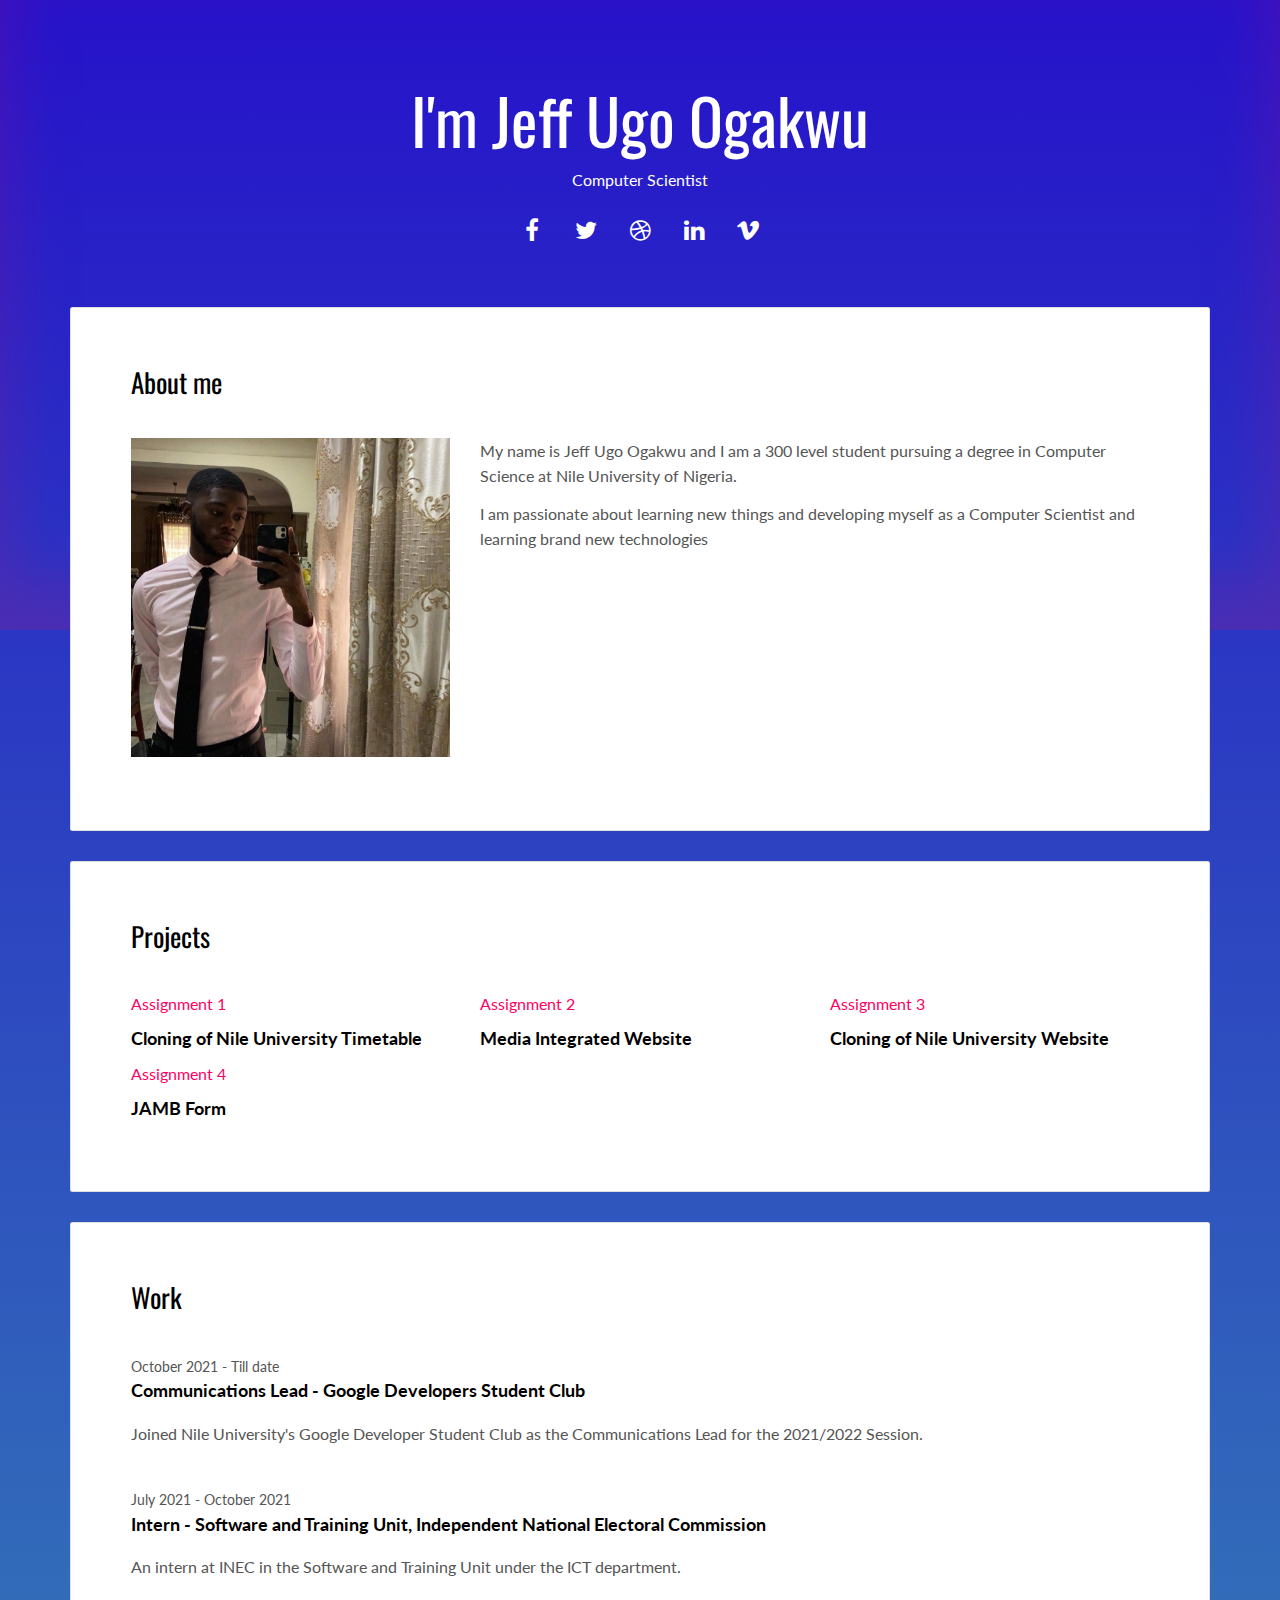
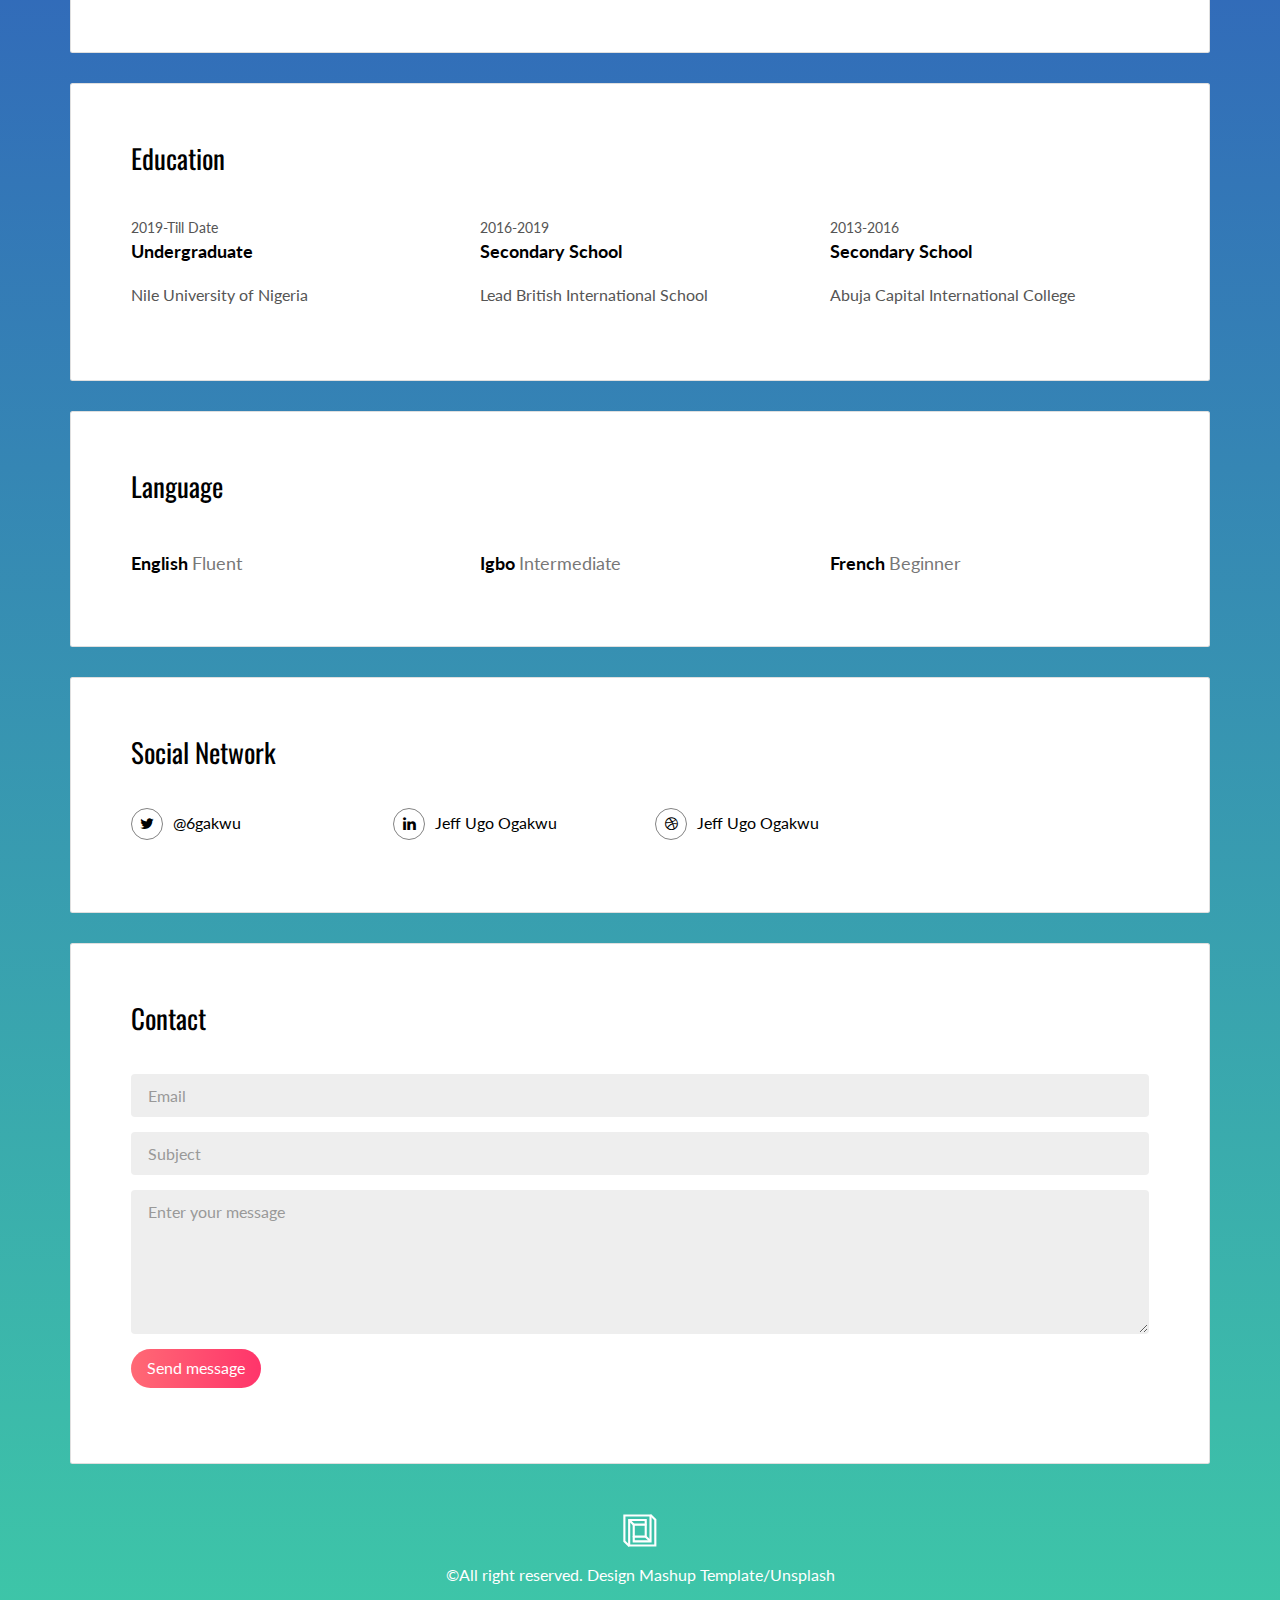
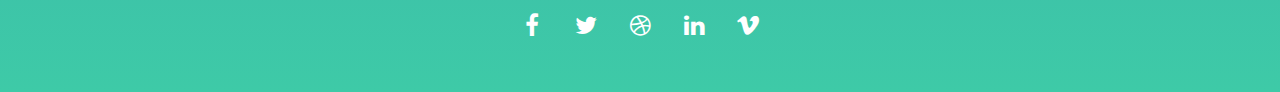
==== index.html @ 8b4cb7ab "i uploaded the files" ====
<!DOCTYPE html>
<html lang="en">

<head>
  <meta charset="UTF-8">
  <meta content="IE=edge" http-equiv="X-UA-Compatible">
  <meta content="width=device-width,initial-scale=1" name="viewport">
  <meta content="description" name="description">
  <meta name="google" content="notranslate" />
  <meta content="Mashup templates have been developped by Orson.io team" name="author">

  <!-- Disable tap highlight on IE -->
  <meta name="msapplication-tap-highlight" content="no">
  
  <link rel="apple-touch-icon" sizes="180x180" href="./assets/apple-icon-180x180.png">
  <link href="./assets/favicon.ico" rel="icon">

  <title>Title page</title>  

<link href="./main.d8e0d294.css" rel="stylesheet"></head>

<body class="">

<!-- Add your content of header -->
<div class="background-color-layer" 
></div>
<main class="content-wrapper">
  <header class="white-text-container section-container">
    <div class="text-center">
      <h1>I'm Jeff Ugo Ogakwu</h1>
      <p>Computer Scientist </p>
      <p>
        <a class="fa-icon fa-icon-2x" href="https://facebook.com/" title="">
          <i class="fa fa-facebook"></i>
        </a>
        <a class="fa-icon fa-icon-2x" href="https://twitter.com/" title="">
          <i class="fa fa-twitter"></i>
        </a>
        <a class="fa-icon fa-icon-2x" href="https://dribbble.com/" title="">
          <i class="fa fa-dribbble"></i>
        </a>
        <a class="fa-icon fa-icon-2x" href="https://www.linkedin.com/" title="">
          <i class="fa fa-linkedin"></i>
        </a>
        <a class="fa-icon fa-icon-2x" href="https://vimeo.com/" title="">
          <i class="fa fa-vimeo"></i>
        </a>
      </p>
    </div>
  </header>



<!-- Add your site or app content here -->
 
 <div class="container">
   <div class="row">
     <div class="col-xs-12">

        <div class="card">
          <div class="card-block">
            <h2>About me</h2>
            <div class="row">
              <div class="col-md-4">
                <p><img src="./assets/images/gaks.jpg" class="img-responsive" alt=""></p>
              </div>
              <div class="col-md-8">

              <p>My name is Jeff Ugo Ogakwu and I am a 300 level student pursuing a degree in Computer Science at Nile University of Nigeria.</p>
              <p> I am passionate about learning new things and developing myself as a Computer Scientist and learning brand new technologies</p>

              </div>
            </div>
          </div>
        </div>

        <div class="card">
          <div class="card-block">
            <h2>Projects</h2>
            <div class="row">
              <div class="col-md-4">
                <a href = "Timetable Clone.html">Assignment 1</a>
                <h3 class="h5">Cloning of Nile University Timetable</h3>
              </div>
              <div class="col-md-4">
                <a href = "media integrated website/index.html">Assignment 2</a>
                <h3 class="h5">Media Integrated Website</h3>
              </div>
              <div class="col-md-4">
                <a href = "clone nile/index.html">Assignment 3</a>
                <h3 class="h5">Cloning of Nile University Website</h3>
              </div>
              <div class="col-md-4">
                <a href = "jamb form/form.html">Assignment 4</a>
                <h3 class="h5">JAMB Form</h3>
              </div>
            </div>
          </div>
        </div>

        <div class="card">
          <div class="card-block">
            <h2>Work</h2>
            <div class="work-experience">
              <small class="date">October 2021 - Till date</small>
              <h3 class="h5 date-title">Communications Lead - Google Developers Student Club</a></h3>
              

              <p>Joined Nile University's Google Developer Student Club as the Communications Lead for the 2021/2022 Session.</p>
            </div>

            <div class="work-experience">
              <small class="date">July 2021 - October 2021</small>
              <h3 class="h5 date-title">Intern - Software and Training Unit, Independent National Electoral Commission </h3>
              
              <p>An intern at INEC in the Software and Training Unit under the ICT department.</p>
            </div>
          </div>
        </div>
        

        <div class="card">
          <div class="card-block">
            <h2>Education</h2>
            <div class="row">
              <div class="col-md-4">
                <div class="education-experience">
                  <small class="date">2019-Till Date</small>
                  <h3 class="h5 date-title">Undergraduate</h3>
                  <p>Nile University of Nigeria</p>
                </div>
                
              </div>
              <div class="col-md-4">
                <div class="education-experience">
                  <small class="date">2016-2019</small>
                  <h3 class="h5 date-title">Secondary School</h3>
                  <p>Lead British International School</p>
                </div>
              </div>
              <div class="col-md-4">
                <div class="education-experience">
                  <small class="date">2013-2016</small>
                  <h3 class="h5 date-title">Secondary School</h3>
                  <p>Abuja Capital International College</p>
                </div>
              </div>
            </div>
          </div>
        </div>
        
        <div class="card">
          <div class="card-block">
            <h2>Language</h2>
            <div class="row">
              <div class="col-md-4">
                <div class="language-experience">
                  <h3 class="h5">English  <small>Fluent</small></h3>
                </div>
              </div>
              <div class="col-md-4">
                <div class="language-experience">
                  <h3 class="h5">Igbo  <small>Intermediate</small></h3>
                </div>
              </div>
              <div class="col-md-4">
                <div class="language-experience">
                  <h3 class="h5">French  <small>Beginner</small></h3>
                </div>
              </div>
            </div>
          </div>
        </div>

        
        
        <div class="card">
          <div class="card-block">
            <h2>Social Network</h2>
            <div class="row">
              <div class="col-md-3">
                <p class="social-buttons"><a href="https://twitter.com/" title=""><span class="social-round-icon fa-icon"><i class="fa fa-twitter"></i></span>@6gakwu</a></p>
              </div>
              <div class="col-md-3">
                <p class="social-buttons"><a href="https://www.linkedin.com/" title=""><span class="social-round-icon fa-icon"><i class="fa fa-linkedin"></i></span>Jeff Ugo Ogakwu</a></p>
              </div>
              <div class="col-md-3">
                <p class="social-buttons"><a href="https://dribbble.com/" title=""><span class="social-round-icon fa-icon"><i class="fa fa-dribbble"></i></span>Jeff Ugo Ogakwu</a></p>
              </div>
            </div>
          </div>
        </div>

        <div class="card">
          <div class="card-block">
            <h2>Contact</h2>
            <form action="" class="reveal-content">
              <div class="form-group">
                <input type="email" class="form-control" id="email" placeholder="Email">
              </div>
              <div class="form-group">
                <input type="text" class="form-control" id="subject" placeholder="Subject">
              </div>
              <div class="form-group">
                <textarea class="form-control" rows="5" placeholder="Enter your message"></textarea>
              </div>
              <div class="form-group">
                <button type="submit" class=" btn btn-primary">Send message</button>
              </div> 
            </form>
          </div>
        </div>
       
     </div>
   </div>
 </div>

</main>
<footer class="footer-container white-text-container text-center">
  <div class="container">
    <div class="row">
      <div class="col-xs-12">
        <p><img src="./assets/images/mashup-icon.svg" alt=""></p>
        
        <p>©All right reserved. Design <a href="http://www.mashup-template.com/" title="Create website with free html template">Mashup Template</a>/<a href="https://unsplash.com/" title="Beautiful Free Images">Unsplash</a></p>
        <p>
          <a class="fa-icon fa-icon-2x" href="https://facebook.com/" title="">
            <i class="fa fa-facebook"></i>
          </a>
          <a class="fa-icon fa-icon-2x" href="https://twitter.com/" title="">
            <i class="fa fa-twitter"></i>
          </a>
          <a class="fa-icon fa-icon-2x" href="https://dribbble.com/" title="">
            <i class="fa fa-dribbble"></i>
          </a>
          <a class="fa-icon fa-icon-2x" href="https://www.linkedin.com/" title="">
            <i class="fa fa-linkedin"></i>
          </a>
          <a class="fa-icon fa-icon-2x" href="https://vimeo.com/" title="">
            <i class="fa fa-vimeo"></i>
          </a>
        </p>
      </div>
    </div>
  </div>
</footer>

<script>
  document.addEventListener("DOMContentLoaded", function (event) {
     scrollRevelation('.card');
  });
</script>
<!-- Google Analytics: change UA-XXXXX-X to be your site's ID 

<script>
  (function (i, s, o, g, r, a, m) {
    i['GoogleAnalyticsObject'] = r; i[r] = i[r] || function () {
      (i[r].q = i[r].q || []).push(arguments)
    }, i[r].l = 1 * new Date(); a = s.createElement(o),
      m = s.getElementsByTagName(o)[0]; a.async = 1; a.src = g; m.parentNode.insertBefore(a, m)
  })(window, document, 'script', '//www.google-analytics.com/analytics.js', 'ga');
  ga('create', 'UA-XXXXX-X', 'auto');
  ga('send', 'pageview');
</script>

--><script type="text/javascript" src="./main.bc58148c.js"></script></body>

</html>
---- main.d8e0d294.css ----
@import url(https://fonts.googleapis.com/css?family=Lato:400,700|Oswald);
@import url(https://maxcdn.bootstrapcdn.com/font-awesome/4.7.0/css/font-awesome.min.css);
/*!
 * Bootstrap v3.3.7 (http://getbootstrap.com)
 * Copyright 2011-2016 Twitter, Inc.
 * Licensed under MIT (https://github.com/twbs/bootstrap/blob/master/LICENSE)
 */

/*! normalize.css v3.0.3 | MIT License | github.com/necolas/normalize.css */

html {
	font-family: sans-serif;
	-ms-text-size-adjust: 100%;
	-webkit-text-size-adjust: 100%
}
body {
	margin: 0
}
article, aside, details, figcaption, figure, footer, header, hgroup, main, menu, nav, section, summary {
	display: block
}
audio, canvas, progress, video {
	display: inline-block;
	vertical-align: baseline
}
audio:not([controls]) {
	display: none;
	height: 0
}
[hidden], template {
	display: none
}
a {
	background-color: transparent
}
a:active, a:hover {
	outline: 0
}
abbr[title] {
	border-bottom: 1px dotted
}
b, strong {
	font-weight: 700
}
dfn {
	font-style: italic
}
h1 {
	font-size: 2em;
	margin: .67em 0
}
mark {
	background: #ff0;
	color: #000
}
small {
	font-size: 80%
}
sub, sup {
	font-size: 75%;
	line-height: 0;
	position: relative;
	vertical-align: baseline
}
sup {
	top: -.5em
}
sub {
	bottom: -.25em
}
img {
	border: 0
}
svg:not(:root) {
	overflow: hidden
}
figure {
	margin: 1em 40px
}
hr {
	box-sizing: content-box;
	height: 0
}
pre {
	overflow: auto
}
code, kbd, pre, samp {
	font-family: monospace, monospace;
	font-size: 1em
}
button, input, optgroup, select, textarea {
	color: inherit;
	font: inherit;
	margin: 0
}
button {
	overflow: visible
}
button, select {
	text-transform: none
}
button, html input[type=button], input[type=reset], input[type=submit] {
	-webkit-appearance: button;
	cursor: pointer
}
button[disabled], html input[disabled] {
	cursor: default
}
button::-moz-focus-inner, input::-moz-focus-inner {
	border: 0;
	padding: 0
}
input {
	line-height: normal
}
input[type=checkbox], input[type=radio] {
	box-sizing: border-box;
	padding: 0
}
input[type=number]::-webkit-inner-spin-button, input[type=number]::-webkit-outer-spin-button {
	height: auto
}
input[type=search] {
	-webkit-appearance: textfield;
	box-sizing: content-box
}
input[type=search]::-webkit-search-cancel-button, input[type=search]::-webkit-search-decoration {
	-webkit-appearance: none
}
fieldset {
	border: 1px solid silver;
	margin: 0 2px;
	padding: .35em .625em .75em
}
textarea {
	overflow: auto
}
optgroup {
	font-weight: 700
}
table {
	border-collapse: collapse;
	border-spacing: 0
}
td, th {
	padding: 0
}
/*! Source: https://github.com/h5bp/html5-boilerplate/blob/master/src/css/main.css */

@media print {
	*, :after, :before {
		background: transparent!important;
		color: #000!important;
		box-shadow: none!important;
		text-shadow: none!important
	}
	a, a:visited {
		text-decoration: underline
	}
	a[href]:after {
		content: " (" attr(href) ")"
	}
	abbr[title]:after {
		content: " (" attr(title) ")"
	}
	a[href^="#"]:after, a[href^="javascript:"]:after {
		content: ""
	}
	blockquote, pre {
		border: 1px solid #999;
		page-break-inside: avoid
	}
	thead {
		display: table-header-group
	}
	img, tr {
		page-break-inside: avoid
	}
	img {
		max-width: 100%!important
	}
	h2, h3, p {
		orphans: 3;
		widows: 3
	}
	h2, h3 {
		page-break-after: avoid
	}
	.navbar {
		display: none
	}
	.btn>.caret, .dropup>.btn>.caret {
		border-top-color: #000!important
	}
	.label {
		border: 1px solid #000
	}
	.table {
		border-collapse: collapse!important
	}
	.table td, .table th {
		background-color: #fff!important
	}
	.table-bordered td, .table-bordered th {
		border: 1px solid #ddd!important
	}
}
*, :after, :before {
	-webkit-box-sizing: border-box;
	-moz-box-sizing: border-box;
	box-sizing: border-box
}
html {
	font-size: 10px;
	-webkit-tap-highlight-color: transparent
}
body {
	font-family: Lato, Helvetica, Arial, sans-serif;
	font-size: 16px;
	line-height: 1.58;
	color: #555;
	background-color: #fff;
}
button, input, select, textarea {
	font-family: inherit;
	font-size: inherit;
	line-height: inherit
}
a {
	color: #ff0060;
	text-decoration: none
}
a:focus, a:hover {
	color: #b30043;
	text-decoration: underline
}
a:focus {
	outline: 5px auto -webkit-focus-ring-color;
	outline-offset: -2px
}
figure {
	margin: 0
}
img {
	vertical-align: middle
}
.img-responsive {
	display: block;
	max-width: 100%;
	height: auto
}
.img-rounded {
	border-radius: 6px
}
.img-thumbnail {
	padding: 4px;
	line-height: 1.58;
	background-color: #fff;
	border: 1px solid #ddd;
	border-radius: 4px;
	-webkit-transition: all .2s ease-in-out;
	-o-transition: all .2s ease-in-out;
	transition: all .2s ease-in-out;
	display: inline-block;
	max-width: 100%;
	height: auto
}
.img-circle {
	border-radius: 50%
}
hr {
	margin-top: 25px;
	margin-bottom: 25px;
	border: 0;
	border-top: 1px solid #eee
}
.sr-only {
	position: absolute;
	width: 1px;
	height: 1px;
	margin: -1px;
	padding: 0;
	overflow: hidden;
	clip: rect(0, 0, 0, 0);
	border: 0
}
.sr-only-focusable:active, .sr-only-focusable:focus {
	position: static;
	width: auto;
	height: auto;
	margin: 0;
	overflow: visible;
	clip: auto
}
[role=button] {
	cursor: pointer
}
.h1, .h2, .h3, .h4, .h5, .h6, h1, h2, h3, h4, h5, h6 {
	font-family: Oswald, Helvetica, Arial, sans-serif;
	font-weight: 400;
	line-height: 1.1;
	color: #000
}
.h1 .small, .h1 small, .h2 .small, .h2 small, .h3 .small, .h3 small, .h4 .small, .h4 small, .h5 .small, .h5 small, .h6 .small, .h6 small, h1 .small, h1 small, h2 .small, h2 small, h3 .small, h3 small, h4 .small, h4 small, h5 .small, h5 small, h6 .small, h6 small {
	font-weight: 400;
	line-height: 1;
	color: #777
}
.h1, .h2, .h3, h1, h2, h3 {
	margin-top: 25px;
	margin-bottom: 12.5px
}
.h1 .small, .h1 small, .h2 .small, .h2 small, .h3 .small, .h3 small, h1 .small, h1 small, h2 .small, h2 small, h3 .small, h3 small {
	font-size: 65%
}
.h4, .h5, .h6, h4, h5, h6 {
	margin-top: 12.5px;
	margin-bottom: 12.5px
}
.h4 .small, .h4 small, .h5 .small, .h5 small, .h6 .small, .h6 small, h4 .small, h4 small, h5 .small, h5 small, h6 .small, h6 small {
	font-size: 75%
}
.h1, h1 {
	font-size: 63px
}
.h2, h2 {
	font-size: 27px
}
.h3, .h4, h3, h4 {
	font-size: 20px
}
.h5, h5 {
	font-size: 18px
}
.h6, h6 {
	font-size: 14px
}
p {
	margin: 0 0 12.5px
}
.lead {
	margin-bottom: 25px;
	font-size: 18px;
	font-weight: 300;
	line-height: 1.4
}
@media (min-width:768px) {
	.lead {
		font-size: 24px
	}
}
.small, small {
	font-size: 87%
}
.mark, mark {
	background-color: #fcf8e3;
	padding: .2em
}
.text-left {
	text-align: left
}
.text-right {
	text-align: right
}
.text-center {
	text-align: center
}
.text-justify {
	text-align: justify
}
.text-nowrap {
	white-space: nowrap
}
.text-lowercase {
	text-transform: lowercase
}
.initialism, .text-uppercase {
	text-transform: uppercase
}
.text-capitalize {
	text-transform: capitalize
}
.text-muted {
	color: #777
}
.text-primary {
	color: #ff0060
}
a.text-primary:focus, a.text-primary:hover {
	color: #cc004d
}
.text-success {
	color: #fff
}
a.text-success:focus, a.text-success:hover {
	color: #e6e6e6
}
.text-info {
	color: #31708f
}
a.text-info:focus, a.text-info:hover {
	color: #245269
}
.text-warning {
	color: #8a6d3b
}
a.text-warning:focus, a.text-warning:hover {
	color: #66512c
}
.text-danger {
	color: #fff
}
a.text-danger:focus, a.text-danger:hover {
	color: #e6e6e6
}
.bg-primary {
	color: #fff;
	background-color: #ff0060
}
a.bg-primary:focus, a.bg-primary:hover {
	background-color: #cc004d
}
.bg-success {
	background-color: #87e329
}
a.bg-success:focus, a.bg-success:hover {
	background-color: #6dc019
}
.bg-info {
	background-color: #d9edf7
}
a.bg-info:focus, a.bg-info:hover {
	background-color: #afd9ee
}
.bg-warning {
	background-color: #fcf8e3
}
a.bg-warning:focus, a.bg-warning:hover {
	background-color: #f7ecb5
}
.bg-danger {
	background-color: #ff2c74
}
a.bg-danger:focus, a.bg-danger:hover {
	background-color: #f80055
}
.page-header {
	padding-bottom: 11.5px;
	margin: 50px 0 25px;
	border-bottom: 1px solid #eee
}
ol, ul {
	margin-top: 0;
	margin-bottom: 12.5px
}
ol ol, ol ul, ul ol, ul ul {
	margin-bottom: 0
}
.list-inline, .list-unstyled {
	padding-left: 0;
	list-style: none
}
.list-inline {
	margin-left: -5px
}
.list-inline>li {
	display: inline-block;
	padding-left: 5px;
	padding-right: 5px
}
dl {
	margin-top: 0;
	margin-bottom: 25px
}
dd, dt {
	line-height: 1.58
}
dt {
	font-weight: 700
}
dd {
	margin-left: 0
}
.dl-horizontal dd:after, .dl-horizontal dd:before {
	content: " ";
	display: table
}
.dl-horizontal dd:after {
	clear: both
}
@media (min-width:768px) {
	.dl-horizontal dt {
		float: left;
		width: 160px;
		clear: left;
		text-align: right;
		overflow: hidden;
		text-overflow: ellipsis;
		white-space: nowrap
	}
	.dl-horizontal dd {
		margin-left: 180px
	}
}
abbr[data-original-title], abbr[title] {
	cursor: help;
	border-bottom: 1px dotted #777
}
.initialism {
	font-size: 90%
}
blockquote {
	padding: 12.5px 25px;
	margin: 0 0 25px;
	font-size: 20px;
	border-left: 5px solid #eee
}
blockquote ol:last-child, blockquote p:last-child, blockquote ul:last-child {
	margin-bottom: 0
}
blockquote .small, blockquote footer, blockquote small {
	display: block;
	font-size: 80%;
	line-height: 1.58;
	color: #777
}
blockquote .small:before, blockquote footer:before, blockquote small:before {
	content: "\2014   \A0"
}
.blockquote-reverse, blockquote.pull-right {
	padding-right: 15px;
	padding-left: 0;
	border-right: 5px solid #eee;
	border-left: 0;
	text-align: right
}
.blockquote-reverse .small:before, .blockquote-reverse footer:before, .blockquote-reverse small:before, blockquote.pull-right .small:before, blockquote.pull-right footer:before, blockquote.pull-right small:before {
	content: ""
}
.blockquote-reverse .small:after, .blockquote-reverse footer:after, .blockquote-reverse small:after, blockquote.pull-right .small:after, blockquote.pull-right footer:after, blockquote.pull-right small:after {
	content: "\A0   \2014"
}
address {
	margin-bottom: 25px;
	font-style: normal;
	line-height: 1.58
}
code, kbd, pre, samp {
	font-family: Menlo, Monaco, Consolas, Courier New, monospace
}
code {
	color: #c7254e;
	background-color: #f9f2f4;
	border-radius: 4px
}
code, kbd {
	padding: 2px 4px;
	font-size: 90%
}
kbd {
	color: #fff;
	background-color: #333;
	border-radius: 3px;
	box-shadow: inset 0 -1px 0 rgba(0, 0, 0, .25)
}
kbd kbd {
	padding: 0;
	font-size: 100%;
	font-weight: 700;
	box-shadow: none
}
pre {
	display: block;
	padding: 12px;
	margin: 0 0 12.5px;
	font-size: 15px;
	line-height: 1.58;
	word-break: break-all;
	word-wrap: break-word;
	color: #333;
	background-color: #f5f5f5;
	border: 1px solid #ccc;
	border-radius: 4px
}
pre code {
	padding: 0;
	font-size: inherit;
	color: inherit;
	white-space: pre-wrap;
	background-color: transparent;
	border-radius: 0
}
.pre-scrollable {
	max-height: 340px;
	overflow-y: scroll
}
.container {
	margin-right: auto;
	margin-left: auto;
	padding-left: 15px;
	padding-right: 15px
}
.container:after, .container:before {
	content: " ";
	display: table
}
.container:after {
	clear: both
}
@media (min-width:768px) {
	.container {
		width: 750px
	}
}
@media (min-width:992px) {
	.container {
		width: 970px
	}
}
@media (min-width:1200px) {
	.container {
		width: 1170px
	}
}
.container-fluid {
	margin-right: auto;
	margin-left: auto;
	padding-left: 15px;
	padding-right: 15px
}
.container-fluid:after, .container-fluid:before {
	content: " ";
	display: table
}
.container-fluid:after {
	clear: both
}
.row {
	margin-left: -15px;
	margin-right: -15px
}
.row:after, .row:before {
	content: " ";
	display: table
}
.row:after {
	clear: both
}
.col-lg-1, .col-lg-2, .col-lg-3, .col-lg-4, .col-lg-5, .col-lg-6, .col-lg-7, .col-lg-8, .col-lg-9, .col-lg-10, .col-lg-11, .col-lg-12, .col-md-1, .col-md-2, .col-md-3, .col-md-4, .col-md-5, .col-md-6, .col-md-7, .col-md-8, .col-md-9, .col-md-10, .col-md-11, .col-md-12, .col-sm-1, .col-sm-2, .col-sm-3, .col-sm-4, .col-sm-5, .col-sm-6, .col-sm-7, .col-sm-8, .col-sm-9, .col-sm-10, .col-sm-11, .col-sm-12, .col-xs-1, .col-xs-2, .col-xs-3, .col-xs-4, .col-xs-5, .col-xs-6, .col-xs-7, .col-xs-8, .col-xs-9, .col-xs-10, .col-xs-11, .col-xs-12 {
	position: relative;
	min-height: 1px;
	padding-left: 15px;
	padding-right: 15px
}
.col-xs-1, .col-xs-2, .col-xs-3, .col-xs-4, .col-xs-5, .col-xs-6, .col-xs-7, .col-xs-8, .col-xs-9, .col-xs-10, .col-xs-11, .col-xs-12 {
	float: left
}
.col-xs-1 {
	width: 8.33333%
}
.col-xs-2 {
	width: 16.66667%
}
.col-xs-3 {
	width: 25%
}
.col-xs-4 {
	width: 33.33333%
}
.col-xs-5 {
	width: 41.66667%
}
.col-xs-6 {
	width: 50%
}
.col-xs-7 {
	width: 58.33333%
}
.col-xs-8 {
	width: 66.66667%
}
.col-xs-9 {
	width: 75%
}
.col-xs-10 {
	width: 83.33333%
}
.col-xs-11 {
	width: 91.66667%
}
.col-xs-12 {
	width: 100%
}
.col-xs-pull-0 {
	right: auto
}
.col-xs-pull-1 {
	right: 8.33333%
}
.col-xs-pull-2 {
	right: 16.66667%
}
.col-xs-pull-3 {
	right: 25%
}
.col-xs-pull-4 {
	right: 33.33333%
}
.col-xs-pull-5 {
	right: 41.66667%
}
.col-xs-pull-6 {
	right: 50%
}
.col-xs-pull-7 {
	right: 58.33333%
}
.col-xs-pull-8 {
	right: 66.66667%
}
.col-xs-pull-9 {
	right: 75%
}
.col-xs-pull-10 {
	right: 83.33333%
}
.col-xs-pull-11 {
	right: 91.66667%
}
.col-xs-pull-12 {
	right: 100%
}
.col-xs-push-0 {
	left: auto
}
.col-xs-push-1 {
	left: 8.33333%
}
.col-xs-push-2 {
	left: 16.66667%
}
.col-xs-push-3 {
	left: 25%
}
.col-xs-push-4 {
	left: 33.33333%
}
.col-xs-push-5 {
	left: 41.66667%
}
.col-xs-push-6 {
	left: 50%
}
.col-xs-push-7 {
	left: 58.33333%
}
.col-xs-push-8 {
	left: 66.66667%
}
.col-xs-push-9 {
	left: 75%
}
.col-xs-push-10 {
	left: 83.33333%
}
.col-xs-push-11 {
	left: 91.66667%
}
.col-xs-push-12 {
	left: 100%
}
.col-xs-offset-0 {
	margin-left: 0
}
.col-xs-offset-1 {
	margin-left: 8.33333%
}
.col-xs-offset-2 {
	margin-left: 16.66667%
}
.col-xs-offset-3 {
	margin-left: 25%
}
.col-xs-offset-4 {
	margin-left: 33.33333%
}
.col-xs-offset-5 {
	margin-left: 41.66667%
}
.col-xs-offset-6 {
	margin-left: 50%
}
.col-xs-offset-7 {
	margin-left: 58.33333%
}
.col-xs-offset-8 {
	margin-left: 66.66667%
}
.col-xs-offset-9 {
	margin-left: 75%
}
.col-xs-offset-10 {
	margin-left: 83.33333%
}
.col-xs-offset-11 {
	margin-left: 91.66667%
}
.col-xs-offset-12 {
	margin-left: 100%
}
@media (min-width:768px) {
	.col-sm-1, .col-sm-2, .col-sm-3, .col-sm-4, .col-sm-5, .col-sm-6, .col-sm-7, .col-sm-8, .col-sm-9, .col-sm-10, .col-sm-11, .col-sm-12 {
		float: left
	}
	.col-sm-1 {
		width: 8.33333%
	}
	.col-sm-2 {
		width: 16.66667%
	}
	.col-sm-3 {
		width: 25%
	}
	.col-sm-4 {
		width: 33.33333%
	}
	.col-sm-5 {
		width: 41.66667%
	}
	.col-sm-6 {
		width: 50%
	}
	.col-sm-7 {
		width: 58.33333%
	}
	.col-sm-8 {
		width: 66.66667%
	}
	.col-sm-9 {
		width: 75%
	}
	.col-sm-10 {
		width: 83.33333%
	}
	.col-sm-11 {
		width: 91.66667%
	}
	.col-sm-12 {
		width: 100%
	}
	.col-sm-pull-0 {
		right: auto
	}
	.col-sm-pull-1 {
		right: 8.33333%
	}
	.col-sm-pull-2 {
		right: 16.66667%
	}
	.col-sm-pull-3 {
		right: 25%
	}
	.col-sm-pull-4 {
		right: 33.33333%
	}
	.col-sm-pull-5 {
		right: 41.66667%
	}
	.col-sm-pull-6 {
		right: 50%
	}
	.col-sm-pull-7 {
		right: 58.33333%
	}
	.col-sm-pull-8 {
		right: 66.66667%
	}
	.col-sm-pull-9 {
		right: 75%
	}
	.col-sm-pull-10 {
		right: 83.33333%
	}
	.col-sm-pull-11 {
		right: 91.66667%
	}
	.col-sm-pull-12 {
		right: 100%
	}
	.col-sm-push-0 {
		left: auto
	}
	.col-sm-push-1 {
		left: 8.33333%
	}
	.col-sm-push-2 {
		left: 16.66667%
	}
	.col-sm-push-3 {
		left: 25%
	}
	.col-sm-push-4 {
		left: 33.33333%
	}
	.col-sm-push-5 {
		left: 41.66667%
	}
	.col-sm-push-6 {
		left: 50%
	}
	.col-sm-push-7 {
		left: 58.33333%
	}
	.col-sm-push-8 {
		left: 66.66667%
	}
	.col-sm-push-9 {
		left: 75%
	}
	.col-sm-push-10 {
		left: 83.33333%
	}
	.col-sm-push-11 {
		left: 91.66667%
	}
	.col-sm-push-12 {
		left: 100%
	}
	.col-sm-offset-0 {
		margin-left: 0
	}
	.col-sm-offset-1 {
		margin-left: 8.33333%
	}
	.col-sm-offset-2 {
		margin-left: 16.66667%
	}
	.col-sm-offset-3 {
		margin-left: 25%
	}
	.col-sm-offset-4 {
		margin-left: 33.33333%
	}
	.col-sm-offset-5 {
		margin-left: 41.66667%
	}
	.col-sm-offset-6 {
		margin-left: 50%
	}
	.col-sm-offset-7 {
		margin-left: 58.33333%
	}
	.col-sm-offset-8 {
		margin-left: 66.66667%
	}
	.col-sm-offset-9 {
		margin-left: 75%
	}
	.col-sm-offset-10 {
		margin-left: 83.33333%
	}
	.col-sm-offset-11 {
		margin-left: 91.66667%
	}
	.col-sm-offset-12 {
		margin-left: 100%
	}
}
@media (min-width:992px) {
	.col-md-1, .col-md-2, .col-md-3, .col-md-4, .col-md-5, .col-md-6, .col-md-7, .col-md-8, .col-md-9, .col-md-10, .col-md-11, .col-md-12 {
		float: left
	}
	.col-md-1 {
		width: 8.33333%
	}
	.col-md-2 {
		width: 16.66667%
	}
	.col-md-3 {
		width: 25%
	}
	.col-md-4 {
		width: 33.33333%
	}
	.col-md-5 {
		width: 41.66667%
	}
	.col-md-6 {
		width: 50%
	}
	.col-md-7 {
		width: 58.33333%
	}
	.col-md-8 {
		width: 66.66667%
	}
	.col-md-9 {
		width: 75%
	}
	.col-md-10 {
		width: 83.33333%
	}
	.col-md-11 {
		width: 91.66667%
	}
	.col-md-12 {
		width: 100%
	}
	.col-md-pull-0 {
		right: auto
	}
	.col-md-pull-1 {
		right: 8.33333%
	}
	.col-md-pull-2 {
		right: 16.66667%
	}
	.col-md-pull-3 {
		right: 25%
	}
	.col-md-pull-4 {
		right: 33.33333%
	}
	.col-md-pull-5 {
		right: 41.66667%
	}
	.col-md-pull-6 {
		right: 50%
	}
	.col-md-pull-7 {
		right: 58.33333%
	}
	.col-md-pull-8 {
		right: 66.66667%
	}
	.col-md-pull-9 {
		right: 75%
	}
	.col-md-pull-10 {
		right: 83.33333%
	}
	.col-md-pull-11 {
		right: 91.66667%
	}
	.col-md-pull-12 {
		right: 100%
	}
	.col-md-push-0 {
		left: auto
	}
	.col-md-push-1 {
		left: 8.33333%
	}
	.col-md-push-2 {
		left: 16.66667%
	}
	.col-md-push-3 {
		left: 25%
	}
	.col-md-push-4 {
		left: 33.33333%
	}
	.col-md-push-5 {
		left: 41.66667%
	}
	.col-md-push-6 {
		left: 50%
	}
	.col-md-push-7 {
		left: 58.33333%
	}
	.col-md-push-8 {
		left: 66.66667%
	}
	.col-md-push-9 {
		left: 75%
	}
	.col-md-push-10 {
		left: 83.33333%
	}
	.col-md-push-11 {
		left: 91.66667%
	}
	.col-md-push-12 {
		left: 100%
	}
	.col-md-offset-0 {
		margin-left: 0
	}
	.col-md-offset-1 {
		margin-left: 8.33333%
	}
	.col-md-offset-2 {
		margin-left: 16.66667%
	}
	.col-md-offset-3 {
		margin-left: 25%
	}
	.col-md-offset-4 {
		margin-left: 33.33333%
	}
	.col-md-offset-5 {
		margin-left: 41.66667%
	}
	.col-md-offset-6 {
		margin-left: 50%
	}
	.col-md-offset-7 {
		margin-left: 58.33333%
	}
	.col-md-offset-8 {
		margin-left: 66.66667%
	}
	.col-md-offset-9 {
		margin-left: 75%
	}
	.col-md-offset-10 {
		margin-left: 83.33333%
	}
	.col-md-offset-11 {
		margin-left: 91.66667%
	}
	.col-md-offset-12 {
		margin-left: 100%
	}
}
@media (min-width:1200px) {
	.col-lg-1, .col-lg-2, .col-lg-3, .col-lg-4, .col-lg-5, .col-lg-6, .col-lg-7, .col-lg-8, .col-lg-9, .col-lg-10, .col-lg-11, .col-lg-12 {
		float: left
	}
	.col-lg-1 {
		width: 8.33333%
	}
	.col-lg-2 {
		width: 16.66667%
	}
	.col-lg-3 {
		width: 25%
	}
	.col-lg-4 {
		width: 33.33333%
	}
	.col-lg-5 {
		width: 41.66667%
	}
	.col-lg-6 {
		width: 50%
	}
	.col-lg-7 {
		width: 58.33333%
	}
	.col-lg-8 {
		width: 66.66667%
	}
	.col-lg-9 {
		width: 75%
	}
	.col-lg-10 {
		width: 83.33333%
	}
	.col-lg-11 {
		width: 91.66667%
	}
	.col-lg-12 {
		width: 100%
	}
	.col-lg-pull-0 {
		right: auto
	}
	.col-lg-pull-1 {
		right: 8.33333%
	}
	.col-lg-pull-2 {
		right: 16.66667%
	}
	.col-lg-pull-3 {
		right: 25%
	}
	.col-lg-pull-4 {
		right: 33.33333%
	}
	.col-lg-pull-5 {
		right: 41.66667%
	}
	.col-lg-pull-6 {
		right: 50%
	}
	.col-lg-pull-7 {
		right: 58.33333%
	}
	.col-lg-pull-8 {
		right: 66.66667%
	}
	.col-lg-pull-9 {
		right: 75%
	}
	.col-lg-pull-10 {
		right: 83.33333%
	}
	.col-lg-pull-11 {
		right: 91.66667%
	}
	.col-lg-pull-12 {
		right: 100%
	}
	.col-lg-push-0 {
		left: auto
	}
	.col-lg-push-1 {
		left: 8.33333%
	}
	.col-lg-push-2 {
		left: 16.66667%
	}
	.col-lg-push-3 {
		left: 25%
	}
	.col-lg-push-4 {
		left: 33.33333%
	}
	.col-lg-push-5 {
		left: 41.66667%
	}
	.col-lg-push-6 {
		left: 50%
	}
	.col-lg-push-7 {
		left: 58.33333%
	}
	.col-lg-push-8 {
		left: 66.66667%
	}
	.col-lg-push-9 {
		left: 75%
	}
	.col-lg-push-10 {
		left: 83.33333%
	}
	.col-lg-push-11 {
		left: 91.66667%
	}
	.col-lg-push-12 {
		left: 100%
	}
	.col-lg-offset-0 {
		margin-left: 0
	}
	.col-lg-offset-1 {
		margin-left: 8.33333%
	}
	.col-lg-offset-2 {
		margin-left: 16.66667%
	}
	.col-lg-offset-3 {
		margin-left: 25%
	}
	.col-lg-offset-4 {
		margin-left: 33.33333%
	}
	.col-lg-offset-5 {
		margin-left: 41.66667%
	}
	.col-lg-offset-6 {
		margin-left: 50%
	}
	.col-lg-offset-7 {
		margin-left: 58.33333%
	}
	.col-lg-offset-8 {
		margin-left: 66.66667%
	}
	.col-lg-offset-9 {
		margin-left: 75%
	}
	.col-lg-offset-10 {
		margin-left: 83.33333%
	}
	.col-lg-offset-11 {
		margin-left: 91.66667%
	}
	.col-lg-offset-12 {
		margin-left: 100%
	}
}
table {
	background-color: transparent
}
caption {
	padding-top: 8px;
	padding-bottom: 8px;
	color: #777
}
caption, th {
	text-align: left
}
.table {
	width: 100%;
	max-width: 100%;
	margin-bottom: 25px
}
.table>tbody>tr>td, .table>tbody>tr>th, .table>tfoot>tr>td, .table>tfoot>tr>th, .table>thead>tr>td, .table>thead>tr>th {
	padding: 8px;
	line-height: 1.58;
	vertical-align: top;
	border-top: 1px solid #ddd
}
.table>thead>tr>th {
	vertical-align: bottom;
	border-bottom: 2px solid #ddd
}
.table>caption+thead>tr:first-child>td, .table>caption+thead>tr:first-child>th, .table>colgroup+thead>tr:first-child>td, .table>colgroup+thead>tr:first-child>th, .table>thead:first-child>tr:first-child>td, .table>thead:first-child>tr:first-child>th {
	border-top: 0
}
.table>tbody+tbody {
	border-top: 2px solid #ddd
}
.table .table {
	background-color: #fff
}
.table-condensed>tbody>tr>td, .table-condensed>tbody>tr>th, .table-condensed>tfoot>tr>td, .table-condensed>tfoot>tr>th, .table-condensed>thead>tr>td, .table-condensed>thead>tr>th {
	padding: 5px
}
.table-bordered, .table-bordered>tbody>tr>td, .table-bordered>tbody>tr>th, .table-bordered>tfoot>tr>td, .table-bordered>tfoot>tr>th, .table-bordered>thead>tr>td, .table-bordered>thead>tr>th {
	border: 1px solid #ddd
}
.table-bordered>thead>tr>td, .table-bordered>thead>tr>th {
	border-bottom-width: 2px
}
.table-striped>tbody>tr:nth-of-type(odd) {
	background-color: #f9f9f9
}
.table-hover>tbody>tr:hover {
	background-color: #f5f5f5
}
table col[class*=col-] {
	position: static;
	float: none;
	display: table-column
}
table td[class*=col-], table th[class*=col-] {
	position: static;
	float: none;
	display: table-cell
}
.table>tbody>tr.active>td, .table>tbody>tr.active>th, .table>tbody>tr>td.active, .table>tbody>tr>th.active, .table>tfoot>tr.active>td, .table>tfoot>tr.active>th, .table>tfoot>tr>td.active, .table>tfoot>tr>th.active, .table>thead>tr.active>td, .table>thead>tr.active>th, .table>thead>tr>td.active, .table>thead>tr>th.active {
	background-color: #f5f5f5
}
.table-hover>tbody>tr.active:hover>td, .table-hover>tbody>tr.active:hover>th, .table-hover>tbody>tr:hover>.active, .table-hover>tbody>tr>td.active:hover, .table-hover>tbody>tr>th.active:hover {
	background-color: #e8e8e8
}
.table>tbody>tr.success>td, .table>tbody>tr.success>th, .table>tbody>tr>td.success, .table>tbody>tr>th.success, .table>tfoot>tr.success>td, .table>tfoot>tr.success>th, .table>tfoot>tr>td.success, .table>tfoot>tr>th.success, .table>thead>tr.success>td, .table>thead>tr.success>th, .table>thead>tr>td.success, .table>thead>tr>th.success {
	background-color: #87e329
}
.table-hover>tbody>tr.success:hover>td, .table-hover>tbody>tr.success:hover>th, .table-hover>tbody>tr:hover>.success, .table-hover>tbody>tr>td.success:hover, .table-hover>tbody>tr>th.success:hover {
	background-color: #7ad61c
}
.table>tbody>tr.info>td, .table>tbody>tr.info>th, .table>tbody>tr>td.info, .table>tbody>tr>th.info, .table>tfoot>tr.info>td, .table>tfoot>tr.info>th, .table>tfoot>tr>td.info, .table>tfoot>tr>th.info, .table>thead>tr.info>td, .table>thead>tr.info>th, .table>thead>tr>td.info, .table>thead>tr>th.info {
	background-color: #d9edf7
}
.table-hover>tbody>tr.info:hover>td, .table-hover>tbody>tr.info:hover>th, .table-hover>tbody>tr:hover>.info, .table-hover>tbody>tr>td.info:hover, .table-hover>tbody>tr>th.info:hover {
	background-color: #c4e3f3
}
.table>tbody>tr.warning>td, .table>tbody>tr.warning>th, .table>tbody>tr>td.warning, .table>tbody>tr>th.warning, .table>tfoot>tr.warning>td, .table>tfoot>tr.warning>th, .table>tfoot>tr>td.warning, .table>tfoot>tr>th.warning, .table>thead>tr.warning>td, .table>thead>tr.warning>th, .table>thead>tr>td.warning, .table>thead>tr>th.warning {
	background-color: #fcf8e3
}
.table-hover>tbody>tr.warning:hover>td, .table-hover>tbody>tr.warning:hover>th, .table-hover>tbody>tr:hover>.warning, .table-hover>tbody>tr>td.warning:hover, .table-hover>tbody>tr>th.warning:hover {
	background-color: #faf2cc
}
.table>tbody>tr.danger>td, .table>tbody>tr.danger>th, .table>tbody>tr>td.danger, .table>tbody>tr>th.danger, .table>tfoot>tr.danger>td, .table>tfoot>tr.danger>th, .table>tfoot>tr>td.danger, .table>tfoot>tr>th.danger, .table>thead>tr.danger>td, .table>thead>tr.danger>th, .table>thead>tr>td.danger, .table>thead>tr>th.danger {
	background-color: #ff2c74
}
.table-hover>tbody>tr.danger:hover>td, .table-hover>tbody>tr.danger:hover>th, .table-hover>tbody>tr:hover>.danger, .table-hover>tbody>tr>td.danger:hover, .table-hover>tbody>tr>th.danger:hover {
	background-color: #ff1363
}
.table-responsive {
	overflow-x: auto;
	min-height: .01%
}
@media screen and (max-width:767px) {
	.table-responsive {
		width: 100%;
		margin-bottom: 18.75px;
		overflow-y: hidden;
		-ms-overflow-style: -ms-autohiding-scrollbar;
		border: 1px solid #ddd
	}
	.table-responsive>.table {
		margin-bottom: 0
	}
	.table-responsive>.table>tbody>tr>td, .table-responsive>.table>tbody>tr>th, .table-responsive>.table>tfoot>tr>td, .table-responsive>.table>tfoot>tr>th, .table-responsive>.table>thead>tr>td, .table-responsive>.table>thead>tr>th {
		white-space: nowrap
	}
	.table-responsive>.table-bordered {
		border: 0
	}
	.table-responsive>.table-bordered>tbody>tr>td:first-child, .table-responsive>.table-bordered>tbody>tr>th:first-child, .table-responsive>.table-bordered>tfoot>tr>td:first-child, .table-responsive>.table-bordered>tfoot>tr>th:first-child, .table-responsive>.table-bordered>thead>tr>td:first-child, .table-responsive>.table-bordered>thead>tr>th:first-child {
		border-left: 0
	}
	.table-responsive>.table-bordered>tbody>tr>td:last-child, .table-responsive>.table-bordered>tbody>tr>th:last-child, .table-responsive>.table-bordered>tfoot>tr>td:last-child, .table-responsive>.table-bordered>tfoot>tr>th:last-child, .table-responsive>.table-bordered>thead>tr>td:last-child, .table-responsive>.table-bordered>thead>tr>th:last-child {
		border-right: 0
	}
	.table-responsive>.table-bordered>tbody>tr:last-child>td, .table-responsive>.table-bordered>tbody>tr:last-child>th, .table-responsive>.table-bordered>tfoot>tr:last-child>td, .table-responsive>.table-bordered>tfoot>tr:last-child>th {
		border-bottom: 0
	}
}
fieldset {
	margin: 0;
	min-width: 0
}
fieldset, legend {
	padding: 0;
	border: 0
}
legend {
	display: block;
	width: 100%;
	margin-bottom: 25px;
	font-size: 24px;
	line-height: inherit;
	color: #333;
	border-bottom: 1px solid #e5e5e5
}
label {
	display: inline-block;
	max-width: 100%;
	margin-bottom: 5px;
	font-weight: 700
}
input[type=search] {
	-webkit-box-sizing: border-box;
	-moz-box-sizing: border-box;
	box-sizing: border-box
}
input[type=checkbox], input[type=radio] {
	margin: 4px 0 0;
	margin-top: 1px\9;
	line-height: normal
}
input[type=file] {
	display: block
}
input[type=range] {
	display: block;
	width: 100%
}
select[multiple], select[size] {
	height: auto
}
input[type=checkbox]:focus, input[type=file]:focus, input[type=radio]:focus {
	outline: 5px auto -webkit-focus-ring-color;
	outline-offset: -2px
}
output {
	padding-top: 9px
}
.form-control, output {
	display: block;
	font-size: 16px;
	line-height: 1.58;
	color: #555
}
.form-control {
	width: 100%;
	height: 43px;
	padding: 8px 16px;
	background-color: #eee;
	background-image: none;
	border: 1px solid transparent;
	border-radius: 4px;
	-webkit-box-shadow: inset 0 1px 1px rgba(0, 0, 0, .075);
	box-shadow: inset 0 1px 1px rgba(0, 0, 0, .075);
	-webkit-transition: border-color .15s ease-in-out, box-shadow .15s ease-in-out;
	-o-transition: border-color ease-in-out .15s, box-shadow ease-in-out .15s;
	transition: border-color .15s ease-in-out, box-shadow .15s ease-in-out
}
.form-control:focus {
	border-color: #66afe9;
	-webkit-box-shadow: inset 0 1px 1px rgba(0, 0, 0, .075), 0 0 8px rgba(102, 175, 233, .6);
	box-shadow: inset 0 1px 1px rgba(0, 0, 0, .075), 0 0 8px rgba(102, 175, 233, .6)
}
.form-control::-moz-placeholder {
	color: #999;
	opacity: 1
}
.form-control:-ms-input-placeholder {
	color: #999
}
.form-control::-webkit-input-placeholder {
	color: #999
}
.form-control::-ms-expand {
	border: 0;
	background-color: transparent
}
.form-control[disabled], .form-control[readonly], fieldset[disabled] .form-control {
	background-color: #eee;
	opacity: 1
}
.form-control[disabled], fieldset[disabled] .form-control {
	cursor: not-allowed
}
textarea.form-control {
	height: auto
}
input[type=search] {
	-webkit-appearance: none
}
@media screen and (-webkit-min-device-pixel-ratio:0) {
	input[type=date].form-control, input[type=datetime-local].form-control, input[type=month].form-control, input[type=time].form-control {
		line-height: 43px
	}
	.input-group-sm>.input-group-btn>input[type=date].btn, .input-group-sm>.input-group-btn>input[type=datetime-local].btn, .input-group-sm>.input-group-btn>input[type=month].btn, .input-group-sm>.input-group-btn>input[type=time].btn, .input-group-sm>input[type=date].form-control, .input-group-sm>input[type=date].input-group-addon, .input-group-sm>input[type=datetime-local].form-control, .input-group-sm>input[type=datetime-local].input-group-addon, .input-group-sm>input[type=month].form-control, .input-group-sm>input[type=month].input-group-addon, .input-group-sm>input[type=time].form-control, .input-group-sm>input[type=time].input-group-addon, .input-group-sm input[type=date], .input-group-sm input[type=datetime-local], .input-group-sm input[type=month], .input-group-sm input[type=time], input[type=date].input-sm, input[type=datetime-local].input-sm, input[type=month].input-sm, input[type=time].input-sm {
		line-height: 35px
	}
	.input-group-lg>.input-group-btn>input[type=date].btn, .input-group-lg>.input-group-btn>input[type=datetime-local].btn, .input-group-lg>.input-group-btn>input[type=month].btn, .input-group-lg>.input-group-btn>input[type=time].btn, .input-group-lg>input[type=date].form-control, .input-group-lg>input[type=date].input-group-addon, .input-group-lg>input[type=datetime-local].form-control, .input-group-lg>input[type=datetime-local].input-group-addon, .input-group-lg>input[type=month].form-control, .input-group-lg>input[type=month].input-group-addon, .input-group-lg>input[type=time].form-control, .input-group-lg>input[type=time].input-group-addon, .input-group-lg input[type=date], .input-group-lg input[type=datetime-local], .input-group-lg input[type=month], .input-group-lg input[type=time], input[type=date].input-lg, input[type=datetime-local].input-lg, input[type=month].input-lg, input[type=time].input-lg {
		line-height: 53px
	}
}
.form-group {
	margin-bottom: 15px
}
.checkbox, .radio {
	position: relative;
	display: block;
	margin-top: 10px;
	margin-bottom: 10px
}
.checkbox label, .radio label {
	min-height: 25px;
	padding-left: 20px;
	margin-bottom: 0;
	font-weight: 400;
	cursor: pointer
}
.checkbox-inline input[type=checkbox], .checkbox input[type=checkbox], .radio-inline input[type=radio], .radio input[type=radio] {
	position: absolute;
	margin-left: -20px;
	margin-top: 4px\9
}
.checkbox+.checkbox, .radio+.radio {
	margin-top: -5px
}
.checkbox-inline, .radio-inline {
	position: relative;
	display: inline-block;
	padding-left: 20px;
	margin-bottom: 0;
	vertical-align: middle;
	font-weight: 400;
	cursor: pointer
}
.checkbox-inline+.checkbox-inline, .radio-inline+.radio-inline {
	margin-top: 0;
	margin-left: 10px
}
.checkbox-inline.disabled, .checkbox.disabled label, .radio-inline.disabled, .radio.disabled label, fieldset[disabled] .checkbox-inline, fieldset[disabled] .checkbox label, fieldset[disabled] .radio-inline, fieldset[disabled] .radio label, fieldset[disabled] input[type=checkbox], fieldset[disabled] input[type=radio], input[type=checkbox].disabled, input[type=checkbox][disabled], input[type=radio].disabled, input[type=radio][disabled] {
	cursor: not-allowed
}
.form-control-static {
	padding-top: 9px;
	padding-bottom: 9px;
	margin-bottom: 0;
	min-height: 41px
}
.form-control-static.input-lg, .form-control-static.input-sm, .input-group-lg>.form-control-static.form-control, .input-group-lg>.form-control-static.input-group-addon, .input-group-lg>.input-group-btn>.form-control-static.btn, .input-group-sm>.form-control-static.form-control, .input-group-sm>.form-control-static.input-group-addon, .input-group-sm>.input-group-btn>.form-control-static.btn {
	padding-left: 0;
	padding-right: 0
}
.input-group-sm>.form-control, .input-group-sm>.input-group-addon, .input-group-sm>.input-group-btn>.btn, .input-sm {
	height: 35px;
	padding: 6px 12px;
	font-size: 14px;
	line-height: 1.5;
	border-radius: 3px
}
.input-group-sm>.input-group-btn>select.btn, .input-group-sm>select.form-control, .input-group-sm>select.input-group-addon, select.input-sm {
	height: 35px;
	line-height: 35px
}
.input-group-sm>.input-group-btn>select[multiple].btn, .input-group-sm>.input-group-btn>textarea.btn, .input-group-sm>select[multiple].form-control, .input-group-sm>select[multiple].input-group-addon, .input-group-sm>textarea.form-control, .input-group-sm>textarea.input-group-addon, select[multiple].input-sm, textarea.input-sm {
	height: auto
}
.form-group-sm .form-control {
	height: 35px;
	padding: 6px 12px;
	font-size: 14px;
	line-height: 1.5;
	border-radius: 3px
}
.form-group-sm select.form-control {
	height: 35px;
	line-height: 35px
}
.form-group-sm select[multiple].form-control, .form-group-sm textarea.form-control {
	height: auto
}
.form-group-sm .form-control-static {
	height: 35px;
	min-height: 39px;
	padding: 7px 12px;
	font-size: 14px;
	line-height: 1.5
}
.input-group-lg>.form-control, .input-group-lg>.input-group-addon, .input-group-lg>.input-group-btn>.btn, .input-lg {
	height: 53px;
	padding: 12px 20px;
	font-size: 20px;
	line-height: 1.33333;
	border-radius: 6px
}
.input-group-lg>.input-group-btn>select.btn, .input-group-lg>select.form-control, .input-group-lg>select.input-group-addon, select.input-lg {
	height: 53px;
	line-height: 53px
}
.input-group-lg>.input-group-btn>select[multiple].btn, .input-group-lg>.input-group-btn>textarea.btn, .input-group-lg>select[multiple].form-control, .input-group-lg>select[multiple].input-group-addon, .input-group-lg>textarea.form-control, .input-group-lg>textarea.input-group-addon, select[multiple].input-lg, textarea.input-lg {
	height: auto
}
.form-group-lg .form-control {
	height: 53px;
	padding: 12px 20px;
	font-size: 20px;
	line-height: 1.33333;
	border-radius: 6px
}
.form-group-lg select.form-control {
	height: 53px;
	line-height: 53px
}
.form-group-lg select[multiple].form-control, .form-group-lg textarea.form-control {
	height: auto
}
.form-group-lg .form-control-static {
	height: 53px;
	min-height: 45px;
	padding: 13px 20px;
	font-size: 20px;
	line-height: 1.33333
}
.has-feedback {
	position: relative
}
.has-feedback .form-control {
	padding-right: 53.75px
}
.form-control-feedback {
	position: absolute;
	top: 0;
	right: 0;
	z-index: 2;
	display: block;
	width: 43px;
	height: 43px;
	line-height: 43px;
	text-align: center;
	pointer-events: none
}
.form-group-lg .form-control+.form-control-feedback, .input-group-lg+.form-control-feedback, .input-group-lg>.form-control+.form-control-feedback, .input-group-lg>.input-group-addon+.form-control-feedback, .input-group-lg>.input-group-btn>.btn+.form-control-feedback, .input-lg+.form-control-feedback {
	width: 53px;
	height: 53px;
	line-height: 53px
}
.form-group-sm .form-control+.form-control-feedback, .input-group-sm+.form-control-feedback, .input-group-sm>.form-control+.form-control-feedback, .input-group-sm>.input-group-addon+.form-control-feedback, .input-group-sm>.input-group-btn>.btn+.form-control-feedback, .input-sm+.form-control-feedback {
	width: 35px;
	height: 35px;
	line-height: 35px
}
.has-success .checkbox, .has-success .checkbox-inline, .has-success.checkbox-inline label, .has-success.checkbox label, .has-success .control-label, .has-success .help-block, .has-success .radio, .has-success .radio-inline, .has-success.radio-inline label, .has-success.radio label {
	color: #fff
}
.has-success .form-control {
	border-color: #fff;
	-webkit-box-shadow: inset 0 1px 1px rgba(0, 0, 0, .075);
	box-shadow: inset 0 1px 1px rgba(0, 0, 0, .075)
}
.has-success .form-control:focus {
	border-color: #e6e6e6;
	-webkit-box-shadow: inset 0 1px 1px rgba(0, 0, 0, .075), 0 0 6px #fff;
	box-shadow: inset 0 1px 1px rgba(0, 0, 0, .075), 0 0 6px #fff
}
.has-success .input-group-addon {
	color: #fff;
	border-color: #fff;
	background-color: #87e329
}
.has-success .form-control-feedback {
	color: #fff
}
.has-warning .checkbox, .has-warning .checkbox-inline, .has-warning.checkbox-inline label, .has-warning.checkbox label, .has-warning .control-label, .has-warning .help-block, .has-warning .radio, .has-warning .radio-inline, .has-warning.radio-inline label, .has-warning.radio label {
	color: #8a6d3b
}
.has-warning .form-control {
	border-color: #8a6d3b;
	-webkit-box-shadow: inset 0 1px 1px rgba(0, 0, 0, .075);
	box-shadow: inset 0 1px 1px rgba(0, 0, 0, .075)
}
.has-warning .form-control:focus {
	border-color: #66512c;
	-webkit-box-shadow: inset 0 1px 1px rgba(0, 0, 0, .075), 0 0 6px #c0a16b;
	box-shadow: inset 0 1px 1px rgba(0, 0, 0, .075), 0 0 6px #c0a16b
}
.has-warning .input-group-addon {
	color: #8a6d3b;
	border-color: #8a6d3b;
	background-color: #fcf8e3
}
.has-warning .form-control-feedback {
	color: #8a6d3b
}
.has-error .checkbox, .has-error .checkbox-inline, .has-error.checkbox-inline label, .has-error.checkbox label, .has-error .control-label, .has-error .help-block, .has-error .radio, .has-error .radio-inline, .has-error.radio-inline label, .has-error.radio label {
	color: #fff
}
.has-error .form-control {
	border-color: #fff;
	-webkit-box-shadow: inset 0 1px 1px rgba(0, 0, 0, .075);
	box-shadow: inset 0 1px 1px rgba(0, 0, 0, .075)
}
.has-error .form-control:focus {
	border-color: #e6e6e6;
	-webkit-box-shadow: inset 0 1px 1px rgba(0, 0, 0, .075), 0 0 6px #fff;
	box-shadow: inset 0 1px 1px rgba(0, 0, 0, .075), 0 0 6px #fff
}
.has-error .input-group-addon {
	color: #fff;
	border-color: #fff;
	background-color: #ff2c74
}
.has-error .form-control-feedback {
	color: #fff
}
.has-feedback label~.form-control-feedback {
	top: 30px
}
.has-feedback label.sr-only~.form-control-feedback {
	top: 0
}
.help-block {
	display: block;
	margin-top: 5px;
	margin-bottom: 10px;
	color: #959595
}
@media (min-width:768px) {
	.form-inline .form-group {
		display: inline-block;
		margin-bottom: 0;
		vertical-align: middle
	}
	.form-inline .form-control {
		display: inline-block;
		width: auto;
		vertical-align: middle
	}
	.form-inline .form-control-static {
		display: inline-block
	}
	.form-inline .input-group {
		display: inline-table;
		vertical-align: middle
	}
	.form-inline .input-group .form-control, .form-inline .input-group .input-group-addon, .form-inline .input-group .input-group-btn {
		width: auto
	}
	.form-inline .input-group>.form-control {
		width: 100%
	}
	.form-inline .control-label {
		margin-bottom: 0;
		vertical-align: middle
	}
	.form-inline .checkbox, .form-inline .radio {
		display: inline-block;
		margin-top: 0;
		margin-bottom: 0;
		vertical-align: middle
	}
	.form-inline .checkbox label, .form-inline .radio label {
		padding-left: 0
	}
	.form-inline .checkbox input[type=checkbox], .form-inline .radio input[type=radio] {
		position: relative;
		margin-left: 0
	}
	.form-inline .has-feedback .form-control-feedback {
		top: 0
	}
}
.form-horizontal .checkbox, .form-horizontal .checkbox-inline, .form-horizontal .radio, .form-horizontal .radio-inline {
	margin-top: 0;
	margin-bottom: 0;
	padding-top: 9px
}
.form-horizontal .checkbox, .form-horizontal .radio {
	min-height: 34px
}
.form-horizontal .form-group {
	margin-left: -15px;
	margin-right: -15px
}
.form-horizontal .form-group:after, .form-horizontal .form-group:before {
	content: " ";
	display: table
}
.form-horizontal .form-group:after {
	clear: both
}
@media (min-width:768px) {
	.form-horizontal .control-label {
		text-align: right;
		margin-bottom: 0;
		padding-top: 9px
	}
}
.form-horizontal .has-feedback .form-control-feedback {
	right: 15px
}
@media (min-width:768px) {
	.form-horizontal .form-group-lg .control-label {
		padding-top: 13px;
		font-size: 20px
	}
}
@media (min-width:768px) {
	.form-horizontal .form-group-sm .control-label {
		padding-top: 7px;
		font-size: 14px
	}
}
.btn {
	display: inline-block;
	margin-bottom: 0;
	font-weight: 400;
	text-align: center;
	vertical-align: middle;
	touch-action: manipulation;
	cursor: pointer;
	background-image: none;
	border: 1px solid transparent;
	white-space: nowrap;
	padding: 8px 16px;
	font-size: 16px;
	line-height: 1.58;
	border-radius: 50px;
	-webkit-user-select: none;
	-moz-user-select: none;
	-ms-user-select: none;
	user-select: none
}
.btn.active.focus, .btn.active:focus, .btn.focus, .btn:active.focus, .btn:active:focus, .btn:focus {
	outline: 5px auto -webkit-focus-ring-color;
	outline-offset: -2px
}
.btn.focus, .btn:focus, .btn:hover {
	color: #555;
	text-decoration: none
}
.btn.active, .btn:active {
	outline: 0;
	background-image: none;
	-webkit-box-shadow: inset 0 3px 5px rgba(0, 0, 0, .125);
	box-shadow: inset 0 3px 5px rgba(0, 0, 0, .125)
}
.btn.disabled, .btn[disabled], fieldset[disabled] .btn {
	cursor: not-allowed;
	opacity: .65;
	filter: alpha(opacity=65);
	-webkit-box-shadow: none;
	box-shadow: none
}
a.btn.disabled, fieldset[disabled] a.btn {
	pointer-events: none
}
.btn-default {
	color: #555;
	background-color: #fff;
	border-color: #ccc
}
.btn-default.focus, .btn-default:focus {
	color: #555;
	background-color: #e6e6e6;
	border-color: #8c8c8c
}
.btn-default.active, .btn-default:active, .btn-default:hover, .open>.btn-default.dropdown-toggle {
	color: #555;
	background-color: #e6e6e6;
	border-color: #adadad
}
.btn-default.active.focus, .btn-default.active:focus, .btn-default.active:hover, .btn-default:active.focus, .btn-default:active:focus, .btn-default:active:hover, .open>.btn-default.dropdown-toggle.focus, .open>.btn-default.dropdown-toggle:focus, .open>.btn-default.dropdown-toggle:hover {
	color: #555;
	background-color: #d4d4d4;
	border-color: #8c8c8c
}
.btn-default.active, .btn-default:active, .open>.btn-default.dropdown-toggle {
	background-image: none
}
.btn-default.disabled.focus, .btn-default.disabled:focus, .btn-default.disabled:hover, .btn-default[disabled].focus, .btn-default[disabled]:focus, .btn-default[disabled]:hover, fieldset[disabled] .btn-default.focus, fieldset[disabled] .btn-default:focus, fieldset[disabled] .btn-default:hover {
	background-color: #fff;
	border-color: #ccc
}
.btn-default .badge {
	color: #fff;
	background-color: #555
}
.btn-primary {
	color: #fff;
	background-color: #ff0060;
	border-color: #ff0060
}
.btn-primary.focus, .btn-primary:focus {
	color: #fff;
	background-color: #cc004d;
	border-color: #800030
}
.btn-primary.active, .btn-primary:active, .btn-primary:hover, .open>.btn-primary.dropdown-toggle {
	color: #fff;
	background-color: #cc004d;
	border-color: #c20049
}
.btn-primary.active.focus, .btn-primary.active:focus, .btn-primary.active:hover, .btn-primary:active.focus, .btn-primary:active:focus, .btn-primary:active:hover, .open>.btn-primary.dropdown-toggle.focus, .open>.btn-primary.dropdown-toggle:focus, .open>.btn-primary.dropdown-toggle:hover {
	color: #fff;
	background-color: #a8003f;
	border-color: #800030
}
.btn-primary.active, .btn-primary:active, .open>.btn-primary.dropdown-toggle {
	background-image: none
}
.btn-primary.disabled.focus, .btn-primary.disabled:focus, .btn-primary.disabled:hover, .btn-primary[disabled].focus, .btn-primary[disabled]:focus, .btn-primary[disabled]:hover, fieldset[disabled] .btn-primary.focus, fieldset[disabled] .btn-primary:focus, fieldset[disabled] .btn-primary:hover {
	background-color: #ff0060;
	border-color: #ff0060
}
.btn-primary .badge {
	color: #ff0060;
	background-color: #fff
}
.btn-success {
	color: #fff;
	background-color: #5cb85c;
	border-color: #5cb85c
}
.btn-success.focus, .btn-success:focus {
	color: #fff;
	background-color: #449d44;
	border-color: #2d672d
}
.btn-success.active, .btn-success:active, .btn-success:hover, .open>.btn-success.dropdown-toggle {
	color: #fff;
	background-color: #449d44;
	border-color: #419641
}
.btn-success.active.focus, .btn-success.active:focus, .btn-success.active:hover, .btn-success:active.focus, .btn-success:active:focus, .btn-success:active:hover, .open>.btn-success.dropdown-toggle.focus, .open>.btn-success.dropdown-toggle:focus, .open>.btn-success.dropdown-toggle:hover {
	color: #fff;
	background-color: #398439;
	border-color: #2d672d
}
.btn-success.active, .btn-success:active, .open>.btn-success.dropdown-toggle {
	background-image: none
}
.btn-success.disabled.focus, .btn-success.disabled:focus, .btn-success.disabled:hover, .btn-success[disabled].focus, .btn-success[disabled]:focus, .btn-success[disabled]:hover, fieldset[disabled] .btn-success.focus, fieldset[disabled] .btn-success:focus, fieldset[disabled] .btn-success:hover {
	background-color: #5cb85c;
	border-color: #5cb85c
}
.btn-success .badge {
	color: #5cb85c;
	background-color: #fff
}
.btn-info {
	color: #fff;
	background-color: #f7981c;
	border-color: #f7981c
}
.btn-info.focus, .btn-info:focus {
	color: #fff;
	background-color: #d87e08;
	border-color: #8e5305
}
.btn-info.active, .btn-info:active, .btn-info:hover, .open>.btn-info.dropdown-toggle {
	color: #fff;
	background-color: #d87e08;
	border-color: #cf7807
}
.btn-info.active.focus, .btn-info.active:focus, .btn-info.active:hover, .btn-info:active.focus, .btn-info:active:focus, .btn-info:active:hover, .open>.btn-info.dropdown-toggle.focus, .open>.btn-info.dropdown-toggle:focus, .open>.btn-info.dropdown-toggle:hover {
	color: #fff;
	background-color: #b66a06;
	border-color: #8e5305
}
.btn-info.active, .btn-info:active, .open>.btn-info.dropdown-toggle {
	background-image: none
}
.btn-info.disabled.focus, .btn-info.disabled:focus, .btn-info.disabled:hover, .btn-info[disabled].focus, .btn-info[disabled]:focus, .btn-info[disabled]:hover, fieldset[disabled] .btn-info.focus, fieldset[disabled] .btn-info:focus, fieldset[disabled] .btn-info:hover {
	background-color: #f7981c;
	border-color: #f7981c
}
.btn-info .badge {
	color: #f7981c;
	background-color: #fff
}
.btn-warning {
	color: #fff;
	background-color: #f0ad4e;
	border-color: #f0ad4e
}
.btn-warning.focus, .btn-warning:focus {
	color: #fff;
	background-color: #ec971f;
	border-color: #b06d0f
}
.btn-warning.active, .btn-warning:active, .btn-warning:hover, .open>.btn-warning.dropdown-toggle {
	color: #fff;
	background-color: #ec971f;
	border-color: #eb9316
}
.btn-warning.active.focus, .btn-warning.active:focus, .btn-warning.active:hover, .btn-warning:active.focus, .btn-warning:active:focus, .btn-warning:active:hover, .open>.btn-warning.dropdown-toggle.focus, .open>.btn-warning.dropdown-toggle:focus, .open>.btn-warning.dropdown-toggle:hover {
	color: #fff;
	background-color: #d58512;
	border-color: #b06d0f
}
.btn-warning.active, .btn-warning:active, .open>.btn-warning.dropdown-toggle {
	background-image: none
}
.btn-warning.disabled.focus, .btn-warning.disabled:focus, .btn-warning.disabled:hover, .btn-warning[disabled].focus, .btn-warning[disabled]:focus, .btn-warning[disabled]:hover, fieldset[disabled] .btn-warning.focus, fieldset[disabled] .btn-warning:focus, fieldset[disabled] .btn-warning:hover {
	background-color: #f0ad4e;
	border-color: #f0ad4e
}
.btn-warning .badge {
	color: #f0ad4e;
	background-color: #fff
}
.btn-danger {
	color: #fff;
	background-color: #d9534f;
	border-color: #d9534f
}
.btn-danger.focus, .btn-danger:focus {
	color: #fff;
	background-color: #c9302c;
	border-color: #8b211e
}
.btn-danger.active, .btn-danger:active, .btn-danger:hover, .open>.btn-danger.dropdown-toggle {
	color: #fff;
	background-color: #c9302c;
	border-color: #c12e2a
}
.btn-danger.active.focus, .btn-danger.active:focus, .btn-danger.active:hover, .btn-danger:active.focus, .btn-danger:active:focus, .btn-danger:active:hover, .open>.btn-danger.dropdown-toggle.focus, .open>.btn-danger.dropdown-toggle:focus, .open>.btn-danger.dropdown-toggle:hover {
	color: #fff;
	background-color: #ac2925;
	border-color: #8b211e
}
.btn-danger.active, .btn-danger:active, .open>.btn-danger.dropdown-toggle {
	background-image: none
}
.btn-danger.disabled.focus, .btn-danger.disabled:focus, .btn-danger.disabled:hover, .btn-danger[disabled].focus, .btn-danger[disabled]:focus, .btn-danger[disabled]:hover, fieldset[disabled] .btn-danger.focus, fieldset[disabled] .btn-danger:focus, fieldset[disabled] .btn-danger:hover {
	background-color: #d9534f;
	border-color: #d9534f
}
.btn-danger .badge {
	color: #d9534f;
	background-color: #fff
}
.btn-link {
	color: #ff0060;
	font-weight: 400;
	border-radius: 0
}
.btn-link, .btn-link.active, .btn-link:active, .btn-link[disabled], fieldset[disabled] .btn-link {
	background-color: transparent;
	-webkit-box-shadow: none;
	box-shadow: none
}
.btn-link, .btn-link:active, .btn-link:focus, .btn-link:hover {
	border-color: transparent
}
.btn-link:focus, .btn-link:hover {
	color: #b30043;
	text-decoration: underline;
	background-color: transparent
}
.btn-link[disabled]:focus, .btn-link[disabled]:hover, fieldset[disabled] .btn-link:focus, fieldset[disabled] .btn-link:hover {
	color: #777;
	text-decoration: none
}
.btn-group-lg>.btn, .btn-lg {
	padding: 12px 20px;
	font-size: 20px;
	line-height: 1.33333;
	border-radius: 50px
}
.btn-group-sm>.btn, .btn-sm {
	padding: 6px 12px;
	font-size: 14px;
	line-height: 1.5;
	border-radius: 50px
}
.btn-group-xs>.btn, .btn-xs {
	padding: 1px 5px;
	font-size: 14px;
	line-height: 1.5;
	border-radius: 50px
}
.btn-block {
	display: block;
	width: 100%
}
.btn-block+.btn-block {
	margin-top: 5px
}
input[type=button].btn-block, input[type=reset].btn-block, input[type=submit].btn-block {
	width: 100%
}
.fade {
	opacity: 0;
	-webkit-transition: opacity .15s linear;
	-o-transition: opacity .15s linear;
	transition: opacity .15s linear
}
.fade.in {
	opacity: 1
}
.collapse {
	display: none
}
.collapse.in {
	display: block
}
tr.collapse.in {
	display: table-row
}
tbody.collapse.in {
	display: table-row-group
}
.collapsing {
	position: relative;
	height: 0;
	overflow: hidden;
	-webkit-transition-property: height, visibility;
	transition-property: height, visibility;
	-webkit-transition-duration: .35s;
	transition-duration: .35s;
	-webkit-transition-timing-function: ease;
	transition-timing-function: ease
}
.caret {
	display: inline-block;
	width: 0;
	height: 0;
	margin-left: 2px;
	vertical-align: middle;
	border-top: 4px dashed;
	border-top: 4px solid\9;
	border-right: 4px solid transparent;
	border-left: 4px solid transparent
}
.dropdown, .dropup {
	position: relative
}
.dropdown-toggle:focus {
	outline: 0
}
.dropdown-menu {
	position: absolute;
	top: 100%;
	left: 0;
	z-index: 1000;
	display: none;
	float: left;
	min-width: 160px;
	padding: 5px 0;
	margin: 2px 0 0;
	list-style: none;
	font-size: 16px;
	text-align: left;
	background-color: #fff;
	border: 1px solid #ccc;
	border: 1px solid rgba(0, 0, 0, .15);
	border-radius: 4px;
	-webkit-box-shadow: 0 6px 12px rgba(0, 0, 0, .175);
	box-shadow: 0 6px 12px rgba(0, 0, 0, .175);
	background-clip: padding-box
}
.dropdown-menu.pull-right {
	right: 0;
	left: auto
}
.dropdown-menu .divider {
	height: 1px;
	margin: 11.5px 0;
	overflow: hidden;
	background-color: #e5e5e5
}
.dropdown-menu>li>a {
	display: block;
	padding: 3px 20px;
	clear: both;
	font-weight: 400;
	line-height: 1.58;
	color: #333;
	white-space: nowrap
}
.dropdown-menu>li>a:focus, .dropdown-menu>li>a:hover {
	text-decoration: none;
	color: #262626;
	background-color: #f5f5f5
}
.dropdown-menu>.active>a, .dropdown-menu>.active>a:focus, .dropdown-menu>.active>a:hover {
	color: #fff;
	text-decoration: none;
	outline: 0;
	background-color: #ff0060
}
.dropdown-menu>.disabled>a, .dropdown-menu>.disabled>a:focus, .dropdown-menu>.disabled>a:hover {
	color: #777
}
.dropdown-menu>.disabled>a:focus, .dropdown-menu>.disabled>a:hover {
	text-decoration: none;
	background-color: transparent;
	background-image: none;
	filter: progid:DXImageTransform.Microsoft.gradient(enabled=false);
	cursor: not-allowed
}
.open>.dropdown-menu {
	display: block
}
.open>a {
	outline: 0
}
.dropdown-menu-right {
	left: auto;
	right: 0
}
.dropdown-menu-left {
	left: 0;
	right: auto
}
.dropdown-header {
	display: block;
	padding: 3px 20px;
	font-size: 14px;
	line-height: 1.58;
	color: #777;
	white-space: nowrap
}
.dropdown-backdrop {
	position: fixed;
	left: 0;
	right: 0;
	bottom: 0;
	top: 0;
	z-index: 990
}
.pull-right>.dropdown-menu {
	right: 0;
	left: auto
}
.dropup .caret, .navbar-fixed-bottom .dropdown .caret {
	border-top: 0;
	border-bottom: 4px dashed;
	border-bottom: 4px solid\9;
	content: ""
}
.dropup .dropdown-menu, .navbar-fixed-bottom .dropdown .dropdown-menu {
	top: auto;
	bottom: 100%;
	margin-bottom: 2px
}
@media (min-width:768px) {
	.navbar-right .dropdown-menu {
		right: 0;
		left: auto
	}
	.navbar-right .dropdown-menu-left {
		left: 0;
		right: auto
	}
}
.btn-group, .btn-group-vertical {
	position: relative;
	display: inline-block;
	vertical-align: middle
}
.btn-group-vertical>.btn, .btn-group>.btn {
	position: relative;
	float: left
}
.btn-group-vertical>.btn.active, .btn-group-vertical>.btn:active, .btn-group-vertical>.btn:focus, .btn-group-vertical>.btn:hover, .btn-group>.btn.active, .btn-group>.btn:active, .btn-group>.btn:focus, .btn-group>.btn:hover {
	z-index: 2
}
.btn-group .btn+.btn, .btn-group .btn+.btn-group, .btn-group .btn-group+.btn, .btn-group .btn-group+.btn-group {
	margin-left: -1px
}
.btn-toolbar {
	margin-left: -5px
}
.btn-toolbar:after, .btn-toolbar:before {
	content: " ";
	display: table
}
.btn-toolbar:after {
	clear: both
}
.btn-toolbar .btn, .btn-toolbar .btn-group, .btn-toolbar .input-group {
	float: left
}
.btn-toolbar>.btn, .btn-toolbar>.btn-group, .btn-toolbar>.input-group {
	margin-left: 5px
}
.btn-group>.btn:not(:first-child):not(:last-child):not(.dropdown-toggle) {
	border-radius: 0
}
.btn-group>.btn:first-child {
	margin-left: 0
}
.btn-group>.btn:first-child:not(:last-child):not(.dropdown-toggle) {
	border-bottom-right-radius: 0;
	border-top-right-radius: 0
}
.btn-group>.btn:last-child:not(:first-child), .btn-group>.dropdown-toggle:not(:first-child) {
	border-bottom-left-radius: 0;
	border-top-left-radius: 0
}
.btn-group>.btn-group {
	float: left
}
.btn-group>.btn-group:not(:first-child):not(:last-child)>.btn {
	border-radius: 0
}
.btn-group>.btn-group:first-child:not(:last-child)>.btn:last-child, .btn-group>.btn-group:first-child:not(:last-child)>.dropdown-toggle {
	border-bottom-right-radius: 0;
	border-top-right-radius: 0
}
.btn-group>.btn-group:last-child:not(:first-child)>.btn:first-child {
	border-bottom-left-radius: 0;
	border-top-left-radius: 0
}
.btn-group .dropdown-toggle:active, .btn-group.open .dropdown-toggle {
	outline: 0
}
.btn-group>.btn+.dropdown-toggle {
	padding-left: 8px;
	padding-right: 8px
}
.btn-group-lg.btn-group>.btn+.dropdown-toggle, .btn-group>.btn-lg+.dropdown-toggle {
	padding-left: 12px;
	padding-right: 12px
}
.btn-group.open .dropdown-toggle {
	-webkit-box-shadow: inset 0 3px 5px rgba(0, 0, 0, .125);
	box-shadow: inset 0 3px 5px rgba(0, 0, 0, .125)
}
.btn-group.open .dropdown-toggle.btn-link {
	-webkit-box-shadow: none;
	box-shadow: none
}
.btn .caret {
	margin-left: 0
}
.btn-group-lg>.btn .caret, .btn-lg .caret {
	border-width: 5px 5px 0;
	border-bottom-width: 0
}
.dropup .btn-group-lg>.btn .caret, .dropup .btn-lg .caret {
	border-width: 0 5px 5px
}
.btn-group-vertical>.btn, .btn-group-vertical>.btn-group, .btn-group-vertical>.btn-group>.btn {
	display: block;
	float: none;
	width: 100%;
	max-width: 100%
}
.btn-group-vertical>.btn-group:after, .btn-group-vertical>.btn-group:before {
	content: " ";
	display: table
}
.btn-group-vertical>.btn-group:after {
	clear: both
}
.btn-group-vertical>.btn-group>.btn {
	float: none
}
.btn-group-vertical>.btn+.btn, .btn-group-vertical>.btn+.btn-group, .btn-group-vertical>.btn-group+.btn, .btn-group-vertical>.btn-group+.btn-group {
	margin-top: -1px;
	margin-left: 0
}
.btn-group-vertical>.btn:not(:first-child):not(:last-child) {
	border-radius: 0
}
.btn-group-vertical>.btn:first-child:not(:last-child) {
	border-top-right-radius: 50px;
	border-top-left-radius: 50px;
	border-bottom-right-radius: 0;
	border-bottom-left-radius: 0
}
.btn-group-vertical>.btn:last-child:not(:first-child) {
	border-top-right-radius: 0;
	border-top-left-radius: 0;
	border-bottom-right-radius: 50px;
	border-bottom-left-radius: 50px
}
.btn-group-vertical>.btn-group:not(:first-child):not(:last-child)>.btn {
	border-radius: 0
}
.btn-group-vertical>.btn-group:first-child:not(:last-child)>.btn:last-child, .btn-group-vertical>.btn-group:first-child:not(:last-child)>.dropdown-toggle {
	border-bottom-right-radius: 0;
	border-bottom-left-radius: 0
}
.btn-group-vertical>.btn-group:last-child:not(:first-child)>.btn:first-child {
	border-top-right-radius: 0;
	border-top-left-radius: 0
}
.btn-group-justified {
	display: table;
	width: 100%;
	table-layout: fixed;
	border-collapse: separate
}
.btn-group-justified>.btn, .btn-group-justified>.btn-group {
	float: none;
	display: table-cell;
	width: 1%
}
.btn-group-justified>.btn-group .btn {
	width: 100%
}
.btn-group-justified>.btn-group .dropdown-menu {
	left: auto
}
[data-toggle=buttons]>.btn-group>.btn input[type=checkbox], [data-toggle=buttons]>.btn-group>.btn input[type=radio], [data-toggle=buttons]>.btn input[type=checkbox], [data-toggle=buttons]>.btn input[type=radio] {
	position: absolute;
	clip: rect(0, 0, 0, 0);
	pointer-events: none
}
.input-group {
	position: relative;
	display: table;
	border-collapse: separate
}
.input-group[class*=col-] {
	float: none;
	padding-left: 0;
	padding-right: 0
}
.input-group .form-control {
	position: relative;
	z-index: 2;
	float: left;
	width: 100%;
	margin-bottom: 0
}
.input-group .form-control:focus {
	z-index: 3
}
.input-group-addon, .input-group-btn, .input-group .form-control {
	display: table-cell
}
.input-group-addon:not(:first-child):not(:last-child), .input-group-btn:not(:first-child):not(:last-child), .input-group .form-control:not(:first-child):not(:last-child) {
	border-radius: 0
}
.input-group-addon, .input-group-btn {
	width: 1%;
	white-space: nowrap;
	vertical-align: middle
}
.input-group-addon {
	padding: 8px 16px;
	font-size: 16px;
	font-weight: 400;
	line-height: 1;
	color: #555;
	text-align: center;
	background-color: #eee;
	border: 1px solid transparent;
	border-radius: 4px
}
.input-group-addon.input-sm, .input-group-sm>.input-group-addon, .input-group-sm>.input-group-btn>.input-group-addon.btn {
	padding: 6px 12px;
	font-size: 14px;
	border-radius: 3px
}
.input-group-addon.input-lg, .input-group-lg>.input-group-addon, .input-group-lg>.input-group-btn>.input-group-addon.btn {
	padding: 12px 20px;
	font-size: 20px;
	border-radius: 6px
}
.input-group-addon input[type=checkbox], .input-group-addon input[type=radio] {
	margin-top: 0
}
.input-group-addon:first-child, .input-group-btn:first-child>.btn, .input-group-btn:first-child>.btn-group>.btn, .input-group-btn:first-child>.dropdown-toggle, .input-group-btn:last-child>.btn-group:not(:last-child)>.btn, .input-group-btn:last-child>.btn:not(:last-child):not(.dropdown-toggle), .input-group .form-control:first-child {
	border-bottom-right-radius: 0;
	border-top-right-radius: 0
}
.input-group-addon:first-child {
	border-right: 0
}
.input-group-addon:last-child, .input-group-btn:first-child>.btn-group:not(:first-child)>.btn, .input-group-btn:first-child>.btn:not(:first-child), .input-group-btn:last-child>.btn, .input-group-btn:last-child>.btn-group>.btn, .input-group-btn:last-child>.dropdown-toggle, .input-group .form-control:last-child {
	border-bottom-left-radius: 0;
	border-top-left-radius: 0
}
.input-group-addon:last-child {
	border-left: 0
}
.input-group-btn {
	font-size: 0;
	white-space: nowrap
}
.input-group-btn, .input-group-btn>.btn {
	position: relative
}
.input-group-btn>.btn+.btn {
	margin-left: -1px
}
.input-group-btn>.btn:active, .input-group-btn>.btn:focus, .input-group-btn>.btn:hover {
	z-index: 2
}
.input-group-btn:first-child>.btn, .input-group-btn:first-child>.btn-group {
	margin-right: -1px
}
.input-group-btn:last-child>.btn, .input-group-btn:last-child>.btn-group {
	z-index: 2;
	margin-left: -1px
}
.nav {
	margin-bottom: 0;
	padding-left: 0;
	list-style: none
}
.nav:after, .nav:before {
	content: " ";
	display: table
}
.nav:after {
	clear: both
}
.nav>li, .nav>li>a {
	position: relative;
	display: block
}
.nav>li>a {
	padding: 10px 15px
}
.nav>li>a:focus, .nav>li>a:hover {
	text-decoration: none;
	background-color: #eee
}
.nav>li.disabled>a {
	color: #777
}
.nav>li.disabled>a:focus, .nav>li.disabled>a:hover {
	color: #777;
	text-decoration: none;
	background-color: transparent;
	cursor: not-allowed
}
.nav .open>a, .nav .open>a:focus, .nav .open>a:hover {
	background-color: #eee;
	border-color: #ff0060
}
.nav .nav-divider {
	height: 1px;
	margin: 11.5px 0;
	overflow: hidden;
	background-color: #e5e5e5
}
.nav>li>a>img {
	max-width: none
}
.nav-tabs {
	border-bottom: 1px solid #ddd
}
.nav-tabs>li {
	float: left;
	margin-bottom: -1px
}
.nav-tabs>li>a {
	margin-right: 2px;
	line-height: 1.58;
	border: 1px solid transparent;
	border-radius: 4px 4px 0 0
}
.nav-tabs>li>a:hover {
	border-color: #eee #eee #ddd
}
.nav-tabs>li.active>a, .nav-tabs>li.active>a:focus, .nav-tabs>li.active>a:hover {
	color: #555;
	background-color: #fff;
	border: 1px solid #ddd;
	border-bottom-color: transparent;
	cursor: default
}
.nav-pills>li {
	float: left
}
.nav-pills>li>a {
	border-radius: 4px
}
.nav-pills>li+li {
	margin-left: 2px
}
.nav-pills>li.active>a, .nav-pills>li.active>a:focus, .nav-pills>li.active>a:hover {
	color: #fff;
	background-color: #ff0060
}
.nav-stacked>li {
	float: none
}
.nav-stacked>li+li {
	margin-top: 2px;
	margin-left: 0
}
.nav-justified, .nav-tabs.nav-justified {
	width: 100%
}
.nav-justified>li, .nav-tabs.nav-justified>li {
	float: none
}
.nav-justified>li>a, .nav-tabs.nav-justified>li>a {
	text-align: center;
	margin-bottom: 5px
}
.nav-justified>.dropdown .dropdown-menu {
	top: auto;
	left: auto
}
@media (min-width:768px) {
	.nav-justified>li, .nav-tabs.nav-justified>li {
		display: table-cell;
		width: 1%
	}
	.nav-justified>li>a, .nav-tabs.nav-justified>li>a {
		margin-bottom: 0
	}
}
.nav-tabs-justified, .nav-tabs.nav-justified {
	border-bottom: 0
}
.nav-tabs-justified>li>a, .nav-tabs.nav-justified>li>a {
	margin-right: 0;
	border-radius: 4px
}
.nav-tabs-justified>.active>a, .nav-tabs-justified>.active>a:focus, .nav-tabs-justified>.active>a:hover, .nav-tabs.nav-justified>.active>a, .nav-tabs.nav-justified>.active>a:focus, .nav-tabs.nav-justified>.active>a:hover {
	border: 1px solid #ddd
}
@media (min-width:768px) {
	.nav-tabs-justified>li>a, .nav-tabs.nav-justified>li>a {
		border-bottom: 1px solid #ddd;
		border-radius: 4px 4px 0 0
	}
	.nav-tabs-justified>.active>a, .nav-tabs-justified>.active>a:focus, .nav-tabs-justified>.active>a:hover, .nav-tabs.nav-justified>.active>a, .nav-tabs.nav-justified>.active>a:focus, .nav-tabs.nav-justified>.active>a:hover {
		border-bottom-color: #fff
	}
}
.tab-content>.tab-pane {
	display: none
}
.tab-content>.active {
	display: block
}
.nav-tabs .dropdown-menu {
	margin-top: -1px;
	border-top-right-radius: 0;
	border-top-left-radius: 0
}
.navbar {
	position: relative;
	min-height: 50px;
	margin-bottom: 25px;
	border: 1px solid transparent
}
.navbar:after, .navbar:before {
	content: " ";
	display: table
}
.navbar:after {
	clear: both
}
@media (min-width:768px) {
	.navbar {
		border-radius: 4px
	}
}
.navbar-header:after, .navbar-header:before {
	content: " ";
	display: table
}
.navbar-header:after {
	clear: both
}
@media (min-width:768px) {
	.navbar-header {
		float: left
	}
}
.navbar-collapse {
	overflow-x: visible;
	padding-right: 15px;
	padding-left: 15px;
	border-top: 1px solid transparent;
	box-shadow: inset 0 1px 0 hsla(0, 0%, 100%, .1);
	-webkit-overflow-scrolling: touch
}
.navbar-collapse:after, .navbar-collapse:before {
	content: " ";
	display: table
}
.navbar-collapse:after {
	clear: both
}
.navbar-collapse.in {
	overflow-y: auto
}
@media (min-width:768px) {
	.navbar-collapse {
		width: auto;
		border-top: 0;
		box-shadow: none
	}
	.navbar-collapse.collapse {
		display: block!important;
		height: auto!important;
		padding-bottom: 0;
		overflow: visible!important
	}
	.navbar-collapse.in {
		overflow-y: visible
	}
	.navbar-fixed-bottom .navbar-collapse, .navbar-fixed-top .navbar-collapse, .navbar-static-top .navbar-collapse {
		padding-left: 0;
		padding-right: 0
	}
}
.navbar-fixed-bottom .navbar-collapse, .navbar-fixed-top .navbar-collapse {
	max-height: 340px
}
@media (max-device-width:480px) and (orientation:landscape) {
	.navbar-fixed-bottom .navbar-collapse, .navbar-fixed-top .navbar-collapse {
		max-height: 200px
	}
}
.container-fluid>.navbar-collapse, .container-fluid>.navbar-header, .container>.navbar-collapse, .container>.navbar-header {
	margin-right: -15px;
	margin-left: -15px
}
@media (min-width:768px) {
	.container-fluid>.navbar-collapse, .container-fluid>.navbar-header, .container>.navbar-collapse, .container>.navbar-header {
		margin-right: 0;
		margin-left: 0
	}
}
.navbar-static-top {
	z-index: 1000;
	border-width: 0 0 1px
}
@media (min-width:768px) {
	.navbar-static-top {
		border-radius: 0
	}
}
.navbar-fixed-bottom, .navbar-fixed-top {
	position: fixed;
	right: 0;
	left: 0;
	z-index: 1030
}
@media (min-width:768px) {
	.navbar-fixed-bottom, .navbar-fixed-top {
		border-radius: 0
	}
}
.navbar-fixed-top {
	top: 0;
	border-width: 0 0 1px
}
.navbar-fixed-bottom {
	bottom: 0;
	margin-bottom: 0;
	border-width: 1px 0 0
}
.navbar-brand {
	float: left;
	padding: 12.5px 15px;
	font-size: 20px;
	line-height: 25px;
	height: 50px
}
.navbar-brand:focus, .navbar-brand:hover {
	text-decoration: none
}
.navbar-brand>img {
	display: block
}
@media (min-width:768px) {
	.navbar>.container-fluid .navbar-brand, .navbar>.container .navbar-brand {
		margin-left: -15px
	}
}
.navbar-toggle {
	position: relative;
	float: right;
	margin-right: 15px;
	padding: 9px 10px;
	margin-top: 8px;
	margin-bottom: 8px;
	background-color: transparent;
	background-image: none;
	border: 1px solid transparent;
	border-radius: 4px
}
.navbar-toggle:focus {
	outline: 0
}
.navbar-toggle .icon-bar {
	display: block;
	width: 22px;
	height: 2px;
	border-radius: 1px
}
.navbar-toggle .icon-bar+.icon-bar {
	margin-top: 4px
}
@media (min-width:768px) {
	.navbar-toggle {
		display: none
	}
}
.navbar-nav {
	margin: 6.25px -15px
}
.navbar-nav>li>a {
	padding-top: 10px;
	padding-bottom: 10px;
	line-height: 25px
}
@media (max-width:767px) {
	.navbar-nav .open .dropdown-menu {
		position: static;
		float: none;
		width: auto;
		margin-top: 0;
		background-color: transparent;
		border: 0;
		box-shadow: none
	}
	.navbar-nav .open .dropdown-menu .dropdown-header, .navbar-nav .open .dropdown-menu>li>a {
		padding: 5px 15px 5px 25px
	}
	.navbar-nav .open .dropdown-menu>li>a {
		line-height: 25px
	}
	.navbar-nav .open .dropdown-menu>li>a:focus, .navbar-nav .open .dropdown-menu>li>a:hover {
		background-image: none
	}
}
@media (min-width:768px) {
	.navbar-nav {
		float: left;
		margin: 0
	}
	.navbar-nav>li {
		float: left
	}
	.navbar-nav>li>a {
		padding-top: 12.5px;
		padding-bottom: 12.5px
	}
}
.navbar-form {
	margin: 3.5px -15px;
	padding: 10px 15px;
	border-top: 1px solid transparent;
	border-bottom: 1px solid transparent;
	-webkit-box-shadow: inset 0 1px 0 hsla(0, 0%, 100%, .1), 0 1px 0 hsla(0, 0%, 100%, .1);
	box-shadow: inset 0 1px 0 hsla(0, 0%, 100%, .1), 0 1px 0 hsla(0, 0%, 100%, .1)
}
@media (min-width:768px) {
	.navbar-form .form-group {
		display: inline-block;
		margin-bottom: 0;
		vertical-align: middle
	}
	.navbar-form .form-control {
		display: inline-block;
		width: auto;
		vertical-align: middle
	}
	.navbar-form .form-control-static {
		display: inline-block
	}
	.navbar-form .input-group {
		display: inline-table;
		vertical-align: middle
	}
	.navbar-form .input-group .form-control, .navbar-form .input-group .input-group-addon, .navbar-form .input-group .input-group-btn {
		width: auto
	}
	.navbar-form .input-group>.form-control {
		width: 100%
	}
	.navbar-form .control-label {
		margin-bottom: 0;
		vertical-align: middle
	}
	.navbar-form .checkbox, .navbar-form .radio {
		display: inline-block;
		margin-top: 0;
		margin-bottom: 0;
		vertical-align: middle
	}
	.navbar-form .checkbox label, .navbar-form .radio label {
		padding-left: 0
	}
	.navbar-form .checkbox input[type=checkbox], .navbar-form .radio input[type=radio] {
		position: relative;
		margin-left: 0
	}
	.navbar-form .has-feedback .form-control-feedback {
		top: 0
	}
}
@media (max-width:767px) {
	.navbar-form .form-group {
		margin-bottom: 5px
	}
	.navbar-form .form-group:last-child {
		margin-bottom: 0
	}
}
@media (min-width:768px) {
	.navbar-form {
		width: auto;
		border: 0;
		margin-left: 0;
		margin-right: 0;
		padding-top: 0;
		padding-bottom: 0;
		-webkit-box-shadow: none;
		box-shadow: none
	}
}
.navbar-nav>li>.dropdown-menu {
	margin-top: 0;
	border-top-right-radius: 0;
	border-top-left-radius: 0
}
.navbar-fixed-bottom .navbar-nav>li>.dropdown-menu {
	margin-bottom: 0;
	border-top-right-radius: 4px;
	border-top-left-radius: 4px;
	border-bottom-right-radius: 0;
	border-bottom-left-radius: 0
}
.navbar-btn {
	margin-top: 3.5px;
	margin-bottom: 3.5px
}
.btn-group-sm>.navbar-btn.btn, .navbar-btn.btn-sm {
	margin-top: 7.5px;
	margin-bottom: 7.5px
}
.btn-group-xs>.navbar-btn.btn, .navbar-btn.btn-xs {
	margin-top: 14px;
	margin-bottom: 14px
}
.navbar-text {
	margin-top: 12.5px;
	margin-bottom: 12.5px
}
@media (min-width:768px) {
	.navbar-text {
		float: left;
		margin-left: 15px;
		margin-right: 15px
	}
}
@media (min-width:768px) {
	.navbar-left {
		float: left!important
	}
	.navbar-right {
		float: right!important;
		margin-right: -15px
	}
	.navbar-right~.navbar-right {
		margin-right: 0
	}
}
.navbar-default {
	background-color: #f8f8f8;
	border-color: #e7e7e7
}
.navbar-default .navbar-brand {
	color: #777
}
.navbar-default .navbar-brand:focus, .navbar-default .navbar-brand:hover {
	color: #5e5e5e;
	background-color: transparent
}
.navbar-default .navbar-nav>li>a, .navbar-default .navbar-text {
	color: #777
}
.navbar-default .navbar-nav>li>a:focus, .navbar-default .navbar-nav>li>a:hover {
	color: #333;
	background-color: transparent
}
.navbar-default .navbar-nav>.active>a, .navbar-default .navbar-nav>.active>a:focus, .navbar-default .navbar-nav>.active>a:hover {
	color: #555;
	background-color: #e7e7e7
}
.navbar-default .navbar-nav>.disabled>a, .navbar-default .navbar-nav>.disabled>a:focus, .navbar-default .navbar-nav>.disabled>a:hover {
	color: #ccc;
	background-color: transparent
}
.navbar-default .navbar-toggle {
	border-color: #ddd
}
.navbar-default .navbar-toggle:focus, .navbar-default .navbar-toggle:hover {
	background-color: #ddd
}
.navbar-default .navbar-toggle .icon-bar {
	background-color: #888
}
.navbar-default .navbar-collapse, .navbar-default .navbar-form {
	border-color: #e7e7e7
}
.navbar-default .navbar-nav>.open>a, .navbar-default .navbar-nav>.open>a:focus, .navbar-default .navbar-nav>.open>a:hover {
	background-color: #e7e7e7;
	color: #555
}
@media (max-width:767px) {
	.navbar-default .navbar-nav .open .dropdown-menu>li>a {
		color: #777
	}
	.navbar-default .navbar-nav .open .dropdown-menu>li>a:focus, .navbar-default .navbar-nav .open .dropdown-menu>li>a:hover {
		color: #333;
		background-color: transparent
	}
	.navbar-default .navbar-nav .open .dropdown-menu>.active>a, .navbar-default .navbar-nav .open .dropdown-menu>.active>a:focus, .navbar-default .navbar-nav .open .dropdown-menu>.active>a:hover {
		color: #555;
		background-color: #e7e7e7
	}
	.navbar-default .navbar-nav .open .dropdown-menu>.disabled>a, .navbar-default .navbar-nav .open .dropdown-menu>.disabled>a:focus, .navbar-default .navbar-nav .open .dropdown-menu>.disabled>a:hover {
		color: #ccc;
		background-color: transparent
	}
}
.navbar-default .navbar-link {
	color: #777
}
.navbar-default .navbar-link:hover {
	color: #333
}
.navbar-default .btn-link {
	color: #777
}
.navbar-default .btn-link:focus, .navbar-default .btn-link:hover {
	color: #333
}
.navbar-default .btn-link[disabled]:focus, .navbar-default .btn-link[disabled]:hover, fieldset[disabled] .navbar-default .btn-link:focus, fieldset[disabled] .navbar-default .btn-link:hover {
	color: #ccc
}
.navbar-inverse {
	background-color: #222;
	border-color: #090909
}
.navbar-inverse .navbar-brand {
	color: #9d9d9d
}
.navbar-inverse .navbar-brand:focus, .navbar-inverse .navbar-brand:hover {
	color: #fff;
	background-color: transparent
}
.navbar-inverse .navbar-nav>li>a, .navbar-inverse .navbar-text {
	color: #9d9d9d
}
.navbar-inverse .navbar-nav>li>a:focus, .navbar-inverse .navbar-nav>li>a:hover {
	color: #fff;
	background-color: transparent
}
.navbar-inverse .navbar-nav>.active>a, .navbar-inverse .navbar-nav>.active>a:focus, .navbar-inverse .navbar-nav>.active>a:hover {
	color: #fff;
	background-color: #090909
}
.navbar-inverse .navbar-nav>.disabled>a, .navbar-inverse .navbar-nav>.disabled>a:focus, .navbar-inverse .navbar-nav>.disabled>a:hover {
	color: #444;
	background-color: transparent
}
.navbar-inverse .navbar-toggle {
	border-color: #333
}
.navbar-inverse .navbar-toggle:focus, .navbar-inverse .navbar-toggle:hover {
	background-color: #333
}
.navbar-inverse .navbar-toggle .icon-bar {
	background-color: #fff
}
.navbar-inverse .navbar-collapse, .navbar-inverse .navbar-form {
	border-color: #101010
}
.navbar-inverse .navbar-nav>.open>a, .navbar-inverse .navbar-nav>.open>a:focus, .navbar-inverse .navbar-nav>.open>a:hover {
	background-color: #090909;
	color: #fff
}
@media (max-width:767px) {
	.navbar-inverse .navbar-nav .open .dropdown-menu>.dropdown-header {
		border-color: #090909
	}
	.navbar-inverse .navbar-nav .open .dropdown-menu .divider {
		background-color: #090909
	}
	.navbar-inverse .navbar-nav .open .dropdown-menu>li>a {
		color: #9d9d9d
	}
	.navbar-inverse .navbar-nav .open .dropdown-menu>li>a:focus, .navbar-inverse .navbar-nav .open .dropdown-menu>li>a:hover {
		color: #fff;
		background-color: transparent
	}
	.navbar-inverse .navbar-nav .open .dropdown-menu>.active>a, .navbar-inverse .navbar-nav .open .dropdown-menu>.active>a:focus, .navbar-inverse .navbar-nav .open .dropdown-menu>.active>a:hover {
		color: #fff;
		background-color: #090909
	}
	.navbar-inverse .navbar-nav .open .dropdown-menu>.disabled>a, .navbar-inverse .navbar-nav .open .dropdown-menu>.disabled>a:focus, .navbar-inverse .navbar-nav .open .dropdown-menu>.disabled>a:hover {
		color: #444;
		background-color: transparent
	}
}
.navbar-inverse .navbar-link {
	color: #9d9d9d
}
.navbar-inverse .navbar-link:hover {
	color: #fff
}
.navbar-inverse .btn-link {
	color: #9d9d9d
}
.navbar-inverse .btn-link:focus, .navbar-inverse .btn-link:hover {
	color: #fff
}
.navbar-inverse .btn-link[disabled]:focus, .navbar-inverse .btn-link[disabled]:hover, fieldset[disabled] .navbar-inverse .btn-link:focus, fieldset[disabled] .navbar-inverse .btn-link:hover {
	color: #444
}
.label {
	display: inline;
	padding: .2em .6em .3em;
	font-size: 75%;
	font-weight: 700;
	line-height: 1;
	color: #fff;
	text-align: center;
	white-space: nowrap;
	vertical-align: baseline;
	border-radius: .25em
}
.label:empty {
	display: none
}
.btn .label {
	position: relative;
	top: -1px
}
a.label:focus, a.label:hover {
	color: #fff;
	text-decoration: none;
	cursor: pointer
}
.label-default {
	background-color: #777
}
.label-default[href]:focus, .label-default[href]:hover {
	background-color: #5e5e5e
}
.label-primary {
	background-color: #ff0060
}
.label-primary[href]:focus, .label-primary[href]:hover {
	background-color: #cc004d
}
.label-success {
	background-color: #5cb85c
}
.label-success[href]:focus, .label-success[href]:hover {
	background-color: #449d44
}
.label-info {
	background-color: #f7981c
}
.label-info[href]:focus, .label-info[href]:hover {
	background-color: #d87e08
}
.label-warning {
	background-color: #f0ad4e
}
.label-warning[href]:focus, .label-warning[href]:hover {
	background-color: #ec971f
}
.label-danger {
	background-color: #d9534f
}
.label-danger[href]:focus, .label-danger[href]:hover {
	background-color: #c9302c
}
.badge {
	display: inline-block;
	min-width: 10px;
	padding: 3px 7px;
	font-size: 14px;
	font-weight: 700;
	color: #fff;
	line-height: 1;
	vertical-align: middle;
	white-space: nowrap;
	text-align: center;
	background-color: #777;
	border-radius: 10px
}
.badge:empty {
	display: none
}
.btn .badge {
	position: relative;
	top: -1px
}
.btn-group-xs>.btn .badge, .btn-xs .badge {
	top: 0;
	padding: 1px 5px
}
.list-group-item.active>.badge, .nav-pills>.active>a>.badge {
	color: #ff0060;
	background-color: #fff
}
.list-group-item>.badge {
	float: right
}
.list-group-item>.badge+.badge {
	margin-right: 5px
}
.nav-pills>li>a>.badge {
	margin-left: 3px
}
a.badge:focus, a.badge:hover {
	color: #fff;
	text-decoration: none;
	cursor: pointer
}
.alert {
	padding: 15px;
	margin-bottom: 25px;
	border: 1px solid transparent;
	border-radius: 4px
}
.alert h4 {
	margin-top: 0;
	color: inherit
}
.alert .alert-link {
	font-weight: 700
}
.alert>p, .alert>ul {
	margin-bottom: 0
}
.alert>p+p {
	margin-top: 5px
}
.alert-dismissable, .alert-dismissible {
	padding-right: 35px
}
.alert-dismissable .close, .alert-dismissible .close {
	position: relative;
	top: -2px;
	right: -21px;
	color: inherit
}
.alert-success {
	background-color: #87e329;
	border-color: #87e329;
	color: #fff
}
.alert-success hr {
	border-top-color: #7ad61c
}
.alert-success .alert-link {
	color: #e6e6e6
}
.alert-info {
	background-color: #d9edf7;
	border-color: #bce8f1;
	color: #31708f
}
.alert-info hr {
	border-top-color: #a6e1ec
}
.alert-info .alert-link {
	color: #245269
}
.alert-warning {
	background-color: #fcf8e3;
	border-color: #faebcc;
	color: #8a6d3b
}
.alert-warning hr {
	border-top-color: #f7e1b5
}
.alert-warning .alert-link {
	color: #66512c
}
.alert-danger {
	background-color: #ff2c74;
	border-color: #ff2c74;
	color: #fff
}
.alert-danger hr {
	border-top-color: #ff1363
}
.alert-danger .alert-link {
	color: #e6e6e6
}
.embed-responsive {
	position: relative;
	display: block;
	height: 0;
	padding: 0;
	overflow: hidden
}
.embed-responsive .embed-responsive-item, .embed-responsive embed, .embed-responsive iframe, .embed-responsive object, .embed-responsive video {
	position: absolute;
	top: 0;
	left: 0;
	bottom: 0;
	height: 100%;
	width: 100%;
	border: 0
}
.embed-responsive-16by9 {
	padding-bottom: 56.25%
}
.embed-responsive-4by3 {
	padding-bottom: 75%
}
.close {
	float: right;
	font-size: 24px;
	font-weight: 700;
	line-height: 1;
	color: #000;
	text-shadow: 0 1px 0 #fff;
	opacity: .2;
	filter: alpha(opacity=20)
}
.close:focus, .close:hover {
	color: #000;
	text-decoration: none;
	cursor: pointer;
	opacity: .5;
	filter: alpha(opacity=50)
}
button.close {
	padding: 0;
	cursor: pointer;
	background: transparent;
	border: 0;
	-webkit-appearance: none
}
.carousel, .carousel-inner {
	position: relative
}
.carousel-inner {
	overflow: hidden;
	width: 100%
}
.carousel-inner>.item {
	display: none;
	position: relative;
	-webkit-transition: left .6s ease-in-out;
	-o-transition: .6s ease-in-out left;
	transition: left .6s ease-in-out
}
.carousel-inner>.item>a>img, .carousel-inner>.item>img {
	display: block;
	max-width: 100%;
	height: auto;
	line-height: 1
}
@media (-webkit-transform-3d), (transform-3d) {
	.carousel-inner>.item {
		-webkit-transition: -webkit-transform .6s ease-in-out;
		-moz-transition: -moz-transform .6s ease-in-out;
		-o-transition: -o-transform .6s ease-in-out;
		transition: transform .6s ease-in-out;
		-webkit-backface-visibility: hidden;
		-moz-backface-visibility: hidden;
		backface-visibility: hidden;
		-webkit-perspective: 1000px;
		-moz-perspective: 1000px;
		perspective: 1000px
	}
	.carousel-inner>.item.active.right, .carousel-inner>.item.next {
		-webkit-transform: translate3d(100%, 0, 0);
		transform: translate3d(100%, 0, 0);
		left: 0
	}
	.carousel-inner>.item.active.left, .carousel-inner>.item.prev {
		-webkit-transform: translate3d(-100%, 0, 0);
		transform: translate3d(-100%, 0, 0);
		left: 0
	}
	.carousel-inner>.item.active, .carousel-inner>.item.next.left, .carousel-inner>.item.prev.right {
		-webkit-transform: translateZ(0);
		transform: translateZ(0);
		left: 0
	}
}
.carousel-inner>.active, .carousel-inner>.next, .carousel-inner>.prev {
	display: block
}
.carousel-inner>.active {
	left: 0
}
.carousel-inner>.next, .carousel-inner>.prev {
	position: absolute;
	top: 0;
	width: 100%
}
.carousel-inner>.next {
	left: 100%
}
.carousel-inner>.prev {
	left: -100%
}
.carousel-inner>.next.left, .carousel-inner>.prev.right {
	left: 0
}
.carousel-inner>.active.left {
	left: -100%
}
.carousel-inner>.active.right {
	left: 100%
}
.carousel-control {
	position: absolute;
	top: 0;
	left: 0;
	bottom: 0;
	width: 15%;
	opacity: .5;
	filter: alpha(opacity=50);
	font-size: 20px;
	color: #fff;
	text-align: center;
	text-shadow: 0 1px 2px rgba(0, 0, 0, .6);
	background-color: transparent
}
.carousel-control.left {
	background-image: -webkit-linear-gradient(left, rgba(0, 0, 0, .5), rgba(0, 0, 0, .0001));
	background-image: -o-linear-gradient(left, rgba(0, 0, 0, .5) 0, rgba(0, 0, 0, .0001) 100%);
	background-image: linear-gradient(90deg, rgba(0, 0, 0, .5) 0, rgba(0, 0, 0, .0001));
	background-repeat: repeat-x;
	filter: progid:DXImageTransform.Microsoft.gradient(startColorstr="#80000000", endColorstr="#00000000", GradientType=1)
}
.carousel-control.right {
	left: auto;
	right: 0;
	background-image: -webkit-linear-gradient(left, rgba(0, 0, 0, .0001), rgba(0, 0, 0, .5));
	background-image: -o-linear-gradient(left, rgba(0, 0, 0, .0001) 0, rgba(0, 0, 0, .5) 100%);
	background-image: linear-gradient(90deg, rgba(0, 0, 0, .0001) 0, rgba(0, 0, 0, .5));
	background-repeat: repeat-x;
	filter: progid:DXImageTransform.Microsoft.gradient(startColorstr="#00000000", endColorstr="#80000000", GradientType=1)
}
.carousel-control:focus, .carousel-control:hover {
	outline: 0;
	color: #fff;
	text-decoration: none;
	opacity: .9;
	filter: alpha(opacity=90)
}
.carousel-control .glyphicon-chevron-left, .carousel-control .glyphicon-chevron-right, .carousel-control .icon-next, .carousel-control .icon-prev {
	position: absolute;
	top: 50%;
	margin-top: -10px;
	z-index: 5;
	display: inline-block
}
.carousel-control .glyphicon-chevron-left, .carousel-control .icon-prev {
	left: 50%;
	margin-left: -10px
}
.carousel-control .glyphicon-chevron-right, .carousel-control .icon-next {
	right: 50%;
	margin-right: -10px
}
.carousel-control .icon-next, .carousel-control .icon-prev {
	width: 20px;
	height: 20px;
	line-height: 1;
	font-family: serif
}
.carousel-control .icon-prev:before {
	content: "\2039"
}
.carousel-control .icon-next:before {
	content: "\203A"
}
.carousel-indicators {
	position: absolute;
	bottom: 10px;
	left: 50%;
	z-index: 15;
	width: 60%;
	margin-left: -30%;
	padding-left: 0;
	list-style: none;
	text-align: center
}
.carousel-indicators li {
	display: inline-block;
	width: 10px;
	height: 10px;
	margin: 1px;
	text-indent: -999px;
	border: 1px solid #fff;
	border-radius: 10px;
	cursor: pointer;
	background-color: #000\9;
	background-color: transparent
}
.carousel-indicators .active {
	margin: 0;
	width: 12px;
	height: 12px;
	background-color: #fff
}
.carousel-caption {
	position: absolute;
	left: 15%;
	right: 15%;
	bottom: 20px;
	z-index: 10;
	padding-top: 20px;
	padding-bottom: 20px;
	color: #fff;
	text-align: center;
	text-shadow: 0 1px 2px rgba(0, 0, 0, .6)
}
.carousel-caption .btn {
	text-shadow: none
}
@media screen and (min-width:768px) {
	.carousel-control .glyphicon-chevron-left, .carousel-control .glyphicon-chevron-right, .carousel-control .icon-next, .carousel-control .icon-prev {
		width: 30px;
		height: 30px;
		margin-top: -10px;
		font-size: 30px
	}
	.carousel-control .glyphicon-chevron-left, .carousel-control .icon-prev {
		margin-left: -10px
	}
	.carousel-control .glyphicon-chevron-right, .carousel-control .icon-next {
		margin-right: -10px
	}
	.carousel-caption {
		left: 20%;
		right: 20%;
		padding-bottom: 30px
	}
	.carousel-indicators {
		bottom: 20px
	}
}
.clearfix:after, .clearfix:before {
	content: " ";
	display: table
}
.clearfix:after {
	clear: both
}
.center-block {
	display: block;
	margin-left: auto;
	margin-right: auto
}
.pull-right {
	float: right!important
}
.pull-left {
	float: left!important
}
.hide {
	display: none!important
}
.show {
	display: block!important
}
.invisible {
	visibility: hidden
}
.text-hide {
	font: 0/0 a;
	color: transparent;
	text-shadow: none;
	background-color: transparent;
	border: 0
}
.hidden {
	display: none!important
}
.affix {
	position: fixed
}
@-ms-viewport {
	width: device-width
}
.visible-lg, .visible-lg-block, .visible-lg-inline, .visible-lg-inline-block, .visible-md, .visible-md-block, .visible-md-inline, .visible-md-inline-block, .visible-sm, .visible-sm-block, .visible-sm-inline, .visible-sm-inline-block, .visible-xs, .visible-xs-block, .visible-xs-inline, .visible-xs-inline-block {
	display: none!important
}
@media (max-width:767px) {
	.visible-xs {
		display: block!important
	}
	table.visible-xs {
		display: table!important
	}
	tr.visible-xs {
		display: table-row!important
	}
	td.visible-xs, th.visible-xs {
		display: table-cell!important
	}
}
@media (max-width:767px) {
	.visible-xs-block {
		display: block!important
	}
}
@media (max-width:767px) {
	.visible-xs-inline {
		display: inline!important
	}
}
@media (max-width:767px) {
	.visible-xs-inline-block {
		display: inline-block!important
	}
}
@media (min-width:768px) and (max-width:991px) {
	.visible-sm {
		display: block!important
	}
	table.visible-sm {
		display: table!important
	}
	tr.visible-sm {
		display: table-row!important
	}
	td.visible-sm, th.visible-sm {
		display: table-cell!important
	}
}
@media (min-width:768px) and (max-width:991px) {
	.visible-sm-block {
		display: block!important
	}
}
@media (min-width:768px) and (max-width:991px) {
	.visible-sm-inline {
		display: inline!important
	}
}
@media (min-width:768px) and (max-width:991px) {
	.visible-sm-inline-block {
		display: inline-block!important
	}
}
@media (min-width:992px) and (max-width:1199px) {
	.visible-md {
		display: block!important
	}
	table.visible-md {
		display: table!important
	}
	tr.visible-md {
		display: table-row!important
	}
	td.visible-md, th.visible-md {
		display: table-cell!important
	}
}
@media (min-width:992px) and (max-width:1199px) {
	.visible-md-block {
		display: block!important
	}
}
@media (min-width:992px) and (max-width:1199px) {
	.visible-md-inline {
		display: inline!important
	}
}
@media (min-width:992px) and (max-width:1199px) {
	.visible-md-inline-block {
		display: inline-block!important
	}
}
@media (min-width:1200px) {
	.visible-lg {
		display: block!important
	}
	table.visible-lg {
		display: table!important
	}
	tr.visible-lg {
		display: table-row!important
	}
	td.visible-lg, th.visible-lg {
		display: table-cell!important
	}
}
@media (min-width:1200px) {
	.visible-lg-block {
		display: block!important
	}
}
@media (min-width:1200px) {
	.visible-lg-inline {
		display: inline!important
	}
}
@media (min-width:1200px) {
	.visible-lg-inline-block {
		display: inline-block!important
	}
}
@media (max-width:767px) {
	.hidden-xs {
		display: none!important
	}
}
@media (min-width:768px) and (max-width:991px) {
	.hidden-sm {
		display: none!important
	}
}
@media (min-width:992px) and (max-width:1199px) {
	.hidden-md {
		display: none!important
	}
}
@media (min-width:1200px) {
	.hidden-lg {
		display: none!important
	}
}
.visible-print {
	display: none!important
}
@media print {
	.visible-print {
		display: block!important
	}
	table.visible-print {
		display: table!important
	}
	tr.visible-print {
		display: table-row!important
	}
	td.visible-print, th.visible-print {
		display: table-cell!important
	}
}
.visible-print-block {
	display: none!important
}
@media print {
	.visible-print-block {
		display: block!important
	}
}
.visible-print-inline {
	display: none!important
}
@media print {
	.visible-print-inline {
		display: inline!important
	}
}
.visible-print-inline-block {
	display: none!important
}
@media print {
	.visible-print-inline-block {
		display: inline-block!important
	}
}
@media print {
	.hidden-print {
		display: none!important
	}
}
body {
	background-image: -webkit-linear-gradient(top, #2613ca, #3ecaa7);
	
	background-repeat: repeat-x;
	filter: progid:DXImageTransform.Microsoft.gradient(startColorstr="#FFFF0060", endColorstr="#FFFF6975", GradientType=0)
}
body.white {
	background-color: #fff;
	background-image: none
}
.white-text-container .fa-icon, .white-text-container a, .white-text-container h1, .white-text-container h2, .white-text-container h3, .white-text-container h4, .white-text-container h5, .white-text-container p {
	color: #fff
}
.content-wrapper {
	position: relative;
	z-index: 1
}
.section-container {
	padding: 60px 0 40px
}
.work-experience {
	margin-bottom: 40px
}
.work-experience:last-of-type {
	margin-bottom: 0
}
.footer-container {
	padding: 20px 0 30px
}
.background-color-layer {
	background-size: cover;
	opacity: .15;
	background-repeat: no-repeat;
	position: absolute;
	z-index: -1;
	top: 0;
	width: 100%;
	left: 0;
	right: 0;
	bottom: 30%;
	box-shadow: inset 0 -40px 60px 10px #ff0060
}
.card {
	border-radius: .25rem;
	background-color: #fff;
	border: 1px solid rgba(0, 0, 0, .125);
	margin-bottom: 3rem
}
.card .h2, .card h2 {
	margin-top: 0;
	margin-bottom: 40px
}
.card .card-block {
	padding: 4rem
}
@media (min-width:992px) {
	.card .card-block {
		padding: 6rem
	}
}
.btn {
	-webkit-transition: all .2s linear;
	-o-transition: all .2s linear;
	transition: all .2s linear;
	line-height: 1.428571429;
	border: none;
	-webkit-transition: all .1s linear;
	-o-transition: all .1s linear;
	transition: all .1s linear
}
.btn-default {
	background-size: 200% auto
}
.btn-default, .btn-default:hover {
	background-image: -webkit-linear-gradient(left, #f2f2f2, #e6e6e6);
	background-image: -o-linear-gradient(left, #f2f2f2 0, #e6e6e6 100%);
	background-image: linear-gradient(90deg, #f2f2f2 0, #e6e6e6);
	background-repeat: repeat-x;
	filter: progid:DXImageTransform.Microsoft.gradient(startColorstr="#FFF2F2F2", endColorstr="#FFE6E6E6", GradientType=1)
}
.btn-default:hover {
	background-position: 50%
}
.btn-primary {
	background-size: 200% auto
}
.btn-primary, .btn-primary:hover {
	background-image: -webkit-linear-gradient(left, #ff6975, #ff0060);
	background-image: -o-linear-gradient(left, #ff6975 0, #ff0060 100%);
	background-image: linear-gradient(90deg, #ff6975 0, #ff0060);
	background-repeat: repeat-x;
	filter: progid:DXImageTransform.Microsoft.gradient(startColorstr="#FFFF6975", endColorstr="#FFFF0060", GradientType=1)
}
.btn-primary:hover {
	background-position: 50%
}
.btn-info {
	background-size: 200% auto
}
.btn-info, .btn-info:hover {
	background-image: -webkit-linear-gradient(left, #f7981c, #f76b1c);
	background-image: -o-linear-gradient(left, #f7981c 0, #f76b1c 100%);
	background-image: linear-gradient(90deg, #f7981c 0, #f76b1c);
	background-repeat: repeat-x;
	filter: progid:DXImageTransform.Microsoft.gradient(startColorstr="#FFF7981C", endColorstr="#FFF76B1C", GradientType=1)
}
.btn-info:hover {
	background-position: 50%
}
.btn-warning {
	background-size: 200% auto
}
.btn-warning, .btn-warning:hover {
	background-image: -webkit-linear-gradient(left, #f0ad4e, #df8a13);
	background-image: -o-linear-gradient(left, #f0ad4e 0, #df8a13 100%);
	background-image: linear-gradient(90deg, #f0ad4e 0, #df8a13);
	background-repeat: repeat-x;
	filter: progid:DXImageTransform.Microsoft.gradient(startColorstr="#FFF0AD4E", endColorstr="#FFDF8A13", GradientType=1)
}
.btn-warning:hover {
	background-position: 50%
}
.btn-danger {
	background-size: 200% auto
}
.btn-danger, .btn-danger:hover {
	background-image: -webkit-linear-gradient(left, #d9534f, #b52b27);
	background-image: -o-linear-gradient(left, #d9534f 0, #b52b27 100%);
	background-image: linear-gradient(90deg, #d9534f 0, #b52b27);
	background-repeat: repeat-x;
	filter: progid:DXImageTransform.Microsoft.gradient(startColorstr="#FFD9534F", endColorstr="#FFB52B27", GradientType=1)
}
.btn-danger:hover {
	background-position: 50%
}
.h5, h5 {
	font-family: Lato, Helvetica, Arial, sans-serif;
	font-weight: 700
}
.h5.date-title, h5.date-title {
	margin-top: 3px;
	margin-bottom: 20px
}
.h5 a, h5 a {
	color: #000
}
.h5 a:hover, h5 a:hover {
	color: #ff0060;
	text-decoration: none
}
.h5 small, h5 small {
	font-size: 1em
}
.social-round-icon {
	border: 1px solid #838383;
	border-radius: 50px;
	-webkit-transition: all .2s linear;
	-o-transition: all .2s linear;
	transition: all .2s linear
}
.social-round-icon:hover {
	background-color: #ff0060;
	color: #fff;
	border-color: #ff0060
}
.social-round-icon.white-round-icon {
	border: 1px solid #fff;
	color: #fff
}
.social-round-icon.white-round-icon:hover {
	background-color: #fff;
	color: #ff0060;
	border-color: #fff
}
.fa-icon {
	color: #000;
	width: 32px;
	height: 32px;
	display: inline-block;
	line-height: 29px;
	font-size: 15px;
	text-align: center
}
.fa-icon.fa-icon-2x {
	width: 50px;
	height: 50px;
	line-height: 50px;
	font-size: 24px
}
.social-buttons .social-round-icon {
	margin-right: 10px
}
.social-buttons a {
	-webkit-transition: all .2s linear;
	-o-transition: all .2s linear;
	transition: all .2s linear;
	color: #000
}
.social-buttons a:hover {
	color: #ff0060;
	text-decoration: none
}
.social-buttons a:hover .social-round-icon {
	background-color: #ff0060;
	color: #fff;
	border-color: #ff0060
}
.carousel-caption {
	position: relative;
	padding: 0;
	text-align: left;
	text-shadow: none;
	bottom: inherit;
	left: 0;
	right: 0;
	color: #555
}
.carousel-indicators {
	left: 0;
	width: 100%;
	margin-left: 0;
	bottom: inherit;
	margin-top: -9px
}
.carousel-indicators li {
	border-color: #000;
	width: 14px;
	height: 14px
}
.carousel-indicators .active {
	width: 14px;
	height: 14px;
	margin: 1px;
	background-color: #000
}
.form-control {
	box-shadow: none
}
.form-control:focus {
	border-color: transparent;
	outline: 0;
	box-shadow: none
}
label {
	font-weight: 400
}
.template-example {
	margin-bottom: 30px
}
.template-example .template-title-example {
	font-family: Lato, Times, serif;
	font-weight: 400;
	color: #34495e;
	padding: 0
}
.template-example .template-title-example:after, .template-example .template-title-example:before {
	display: none
}
.template-example h2 {
	font-size: 32px
}
.template-example h3 {
	font-size: 20px
}
.template-example .table>tbody>tr>td, .template-example .table>tbody>tr>th, .template-example .table>tfoot>tr>td, .template-example .table>tfoot>tr>th, .template-example .table>thead>tr>td, .template-example .table>thead>tr>th {
	padding: 0 15px
}
.list-icons {
	list-style: none;
	margin: 0;
	padding: 0;
	overflow: hidden
}
.list-icons li {
	float: left;
	margin-right: 5px
}
/*# sourceMappingURL=main.bc58148c.map*/
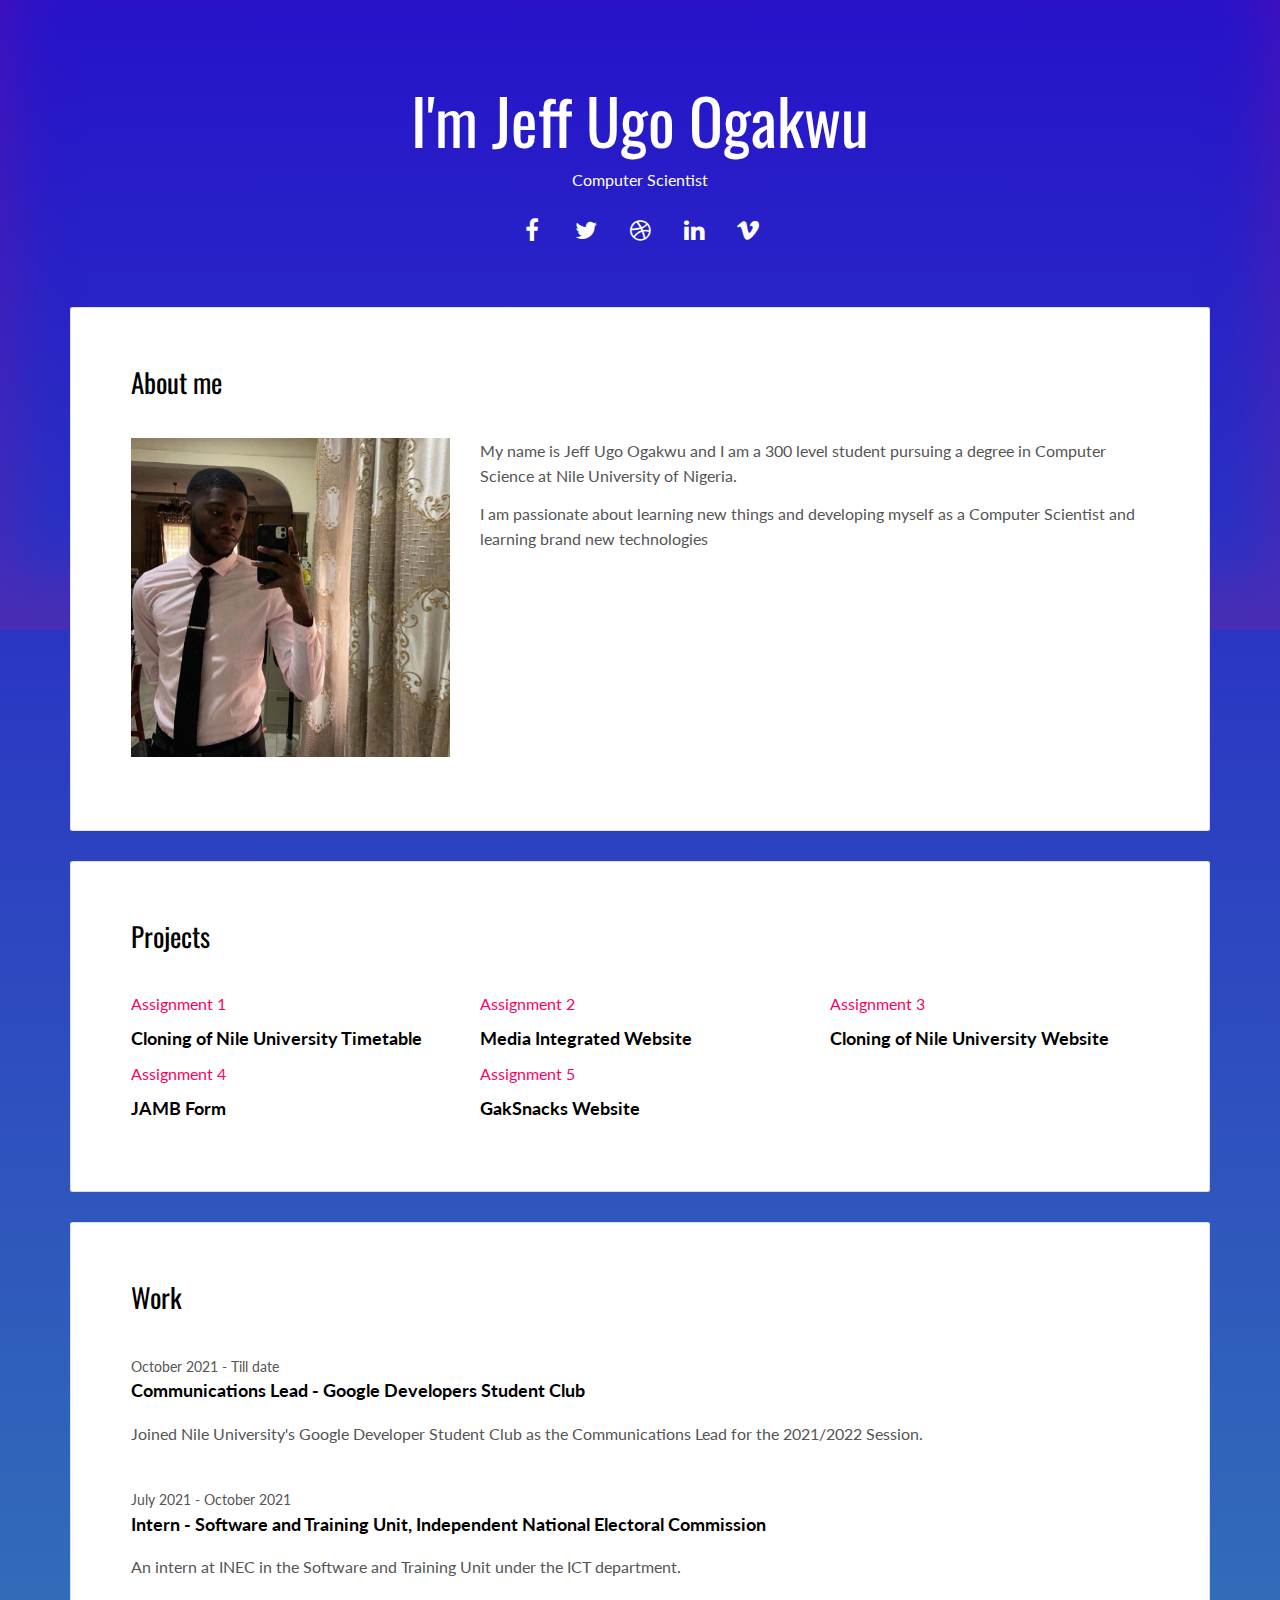
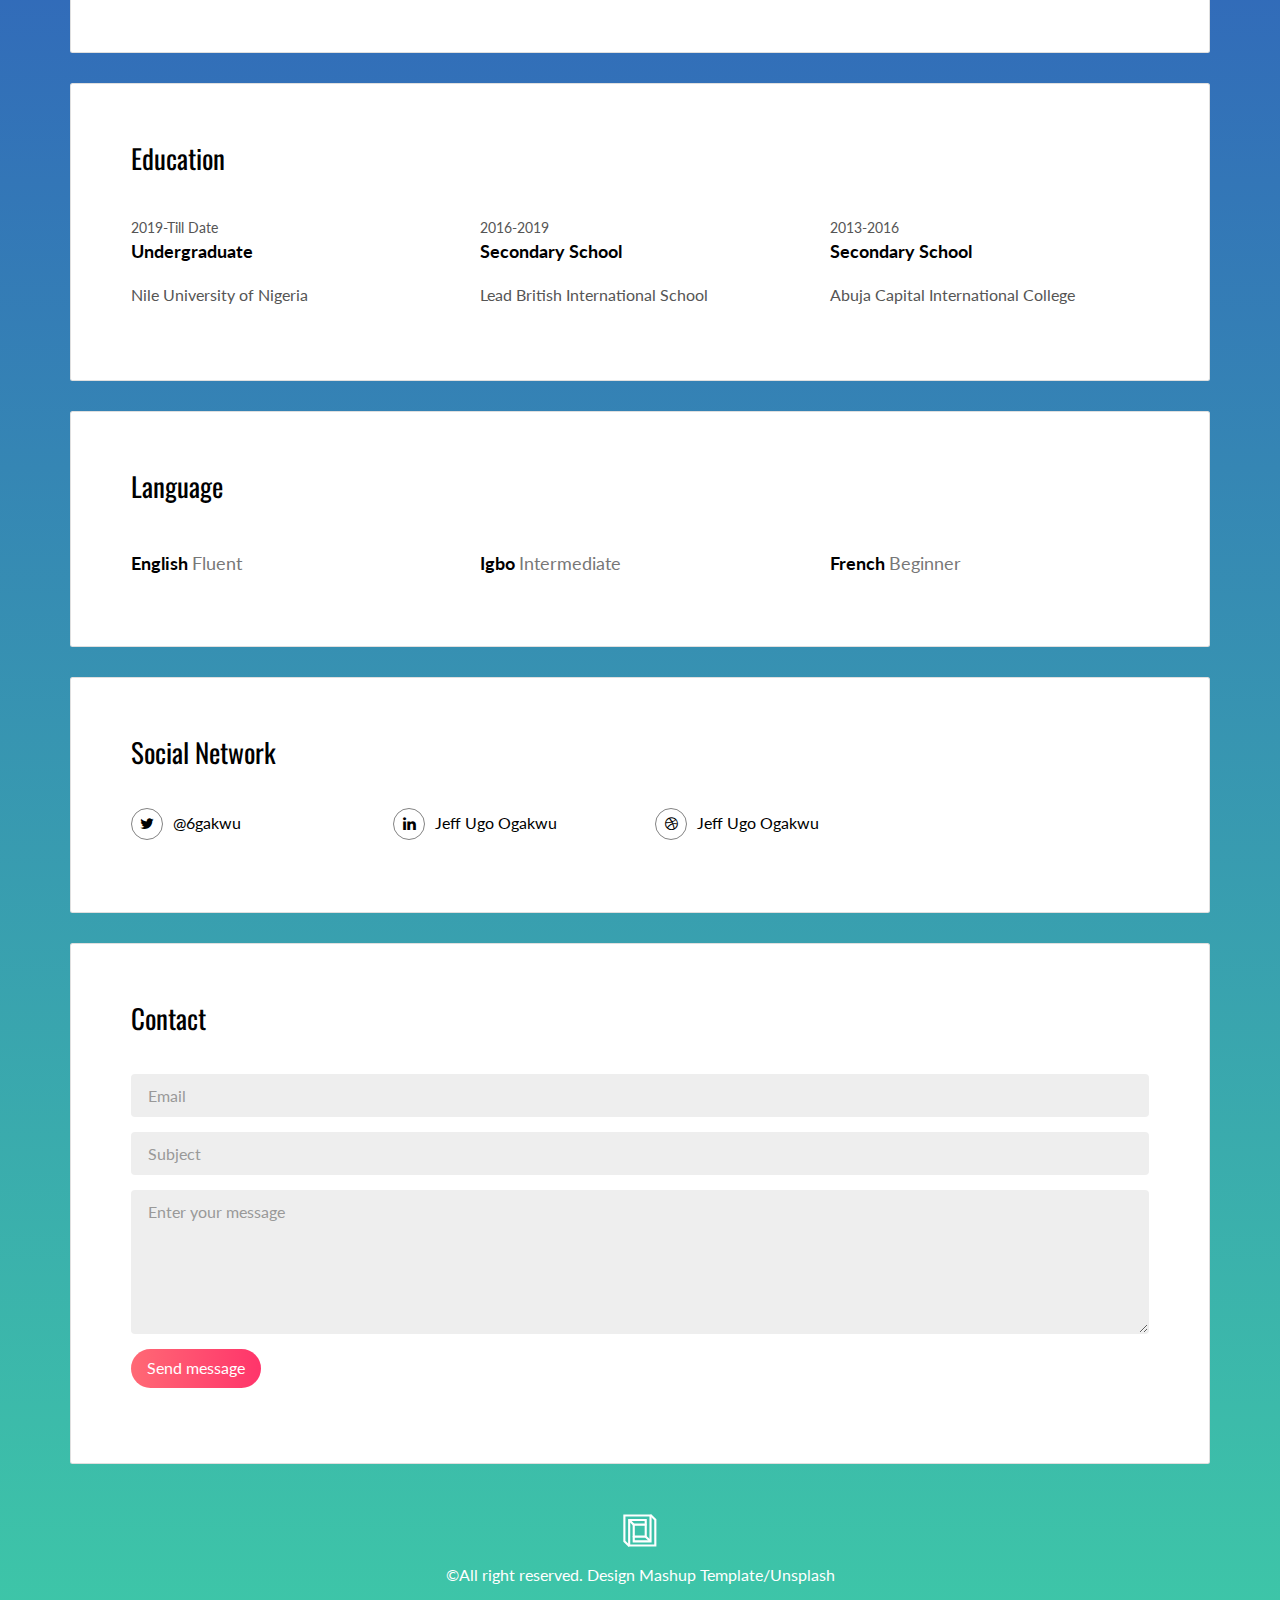
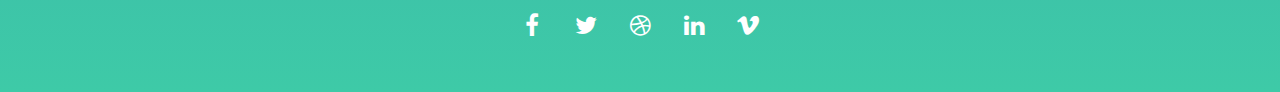
==== commit 930d3a41: "added a frontend project" ====
--- a/index.html
+++ b/index.html
@@ -94,6 +94,10 @@
                 <a href = "jamb form/form.html">Assignment 4</a>
                 <h3 class="h5">JAMB Form</h3>
               </div>
+              <div class="col-md-4">
+                <a href = "Food Website/food website/index.html">Assignment 5</a>
+                <h3 class="h5">GakSnacks Website</h3>
+              </div>
             </div>
           </div>
         </div>
